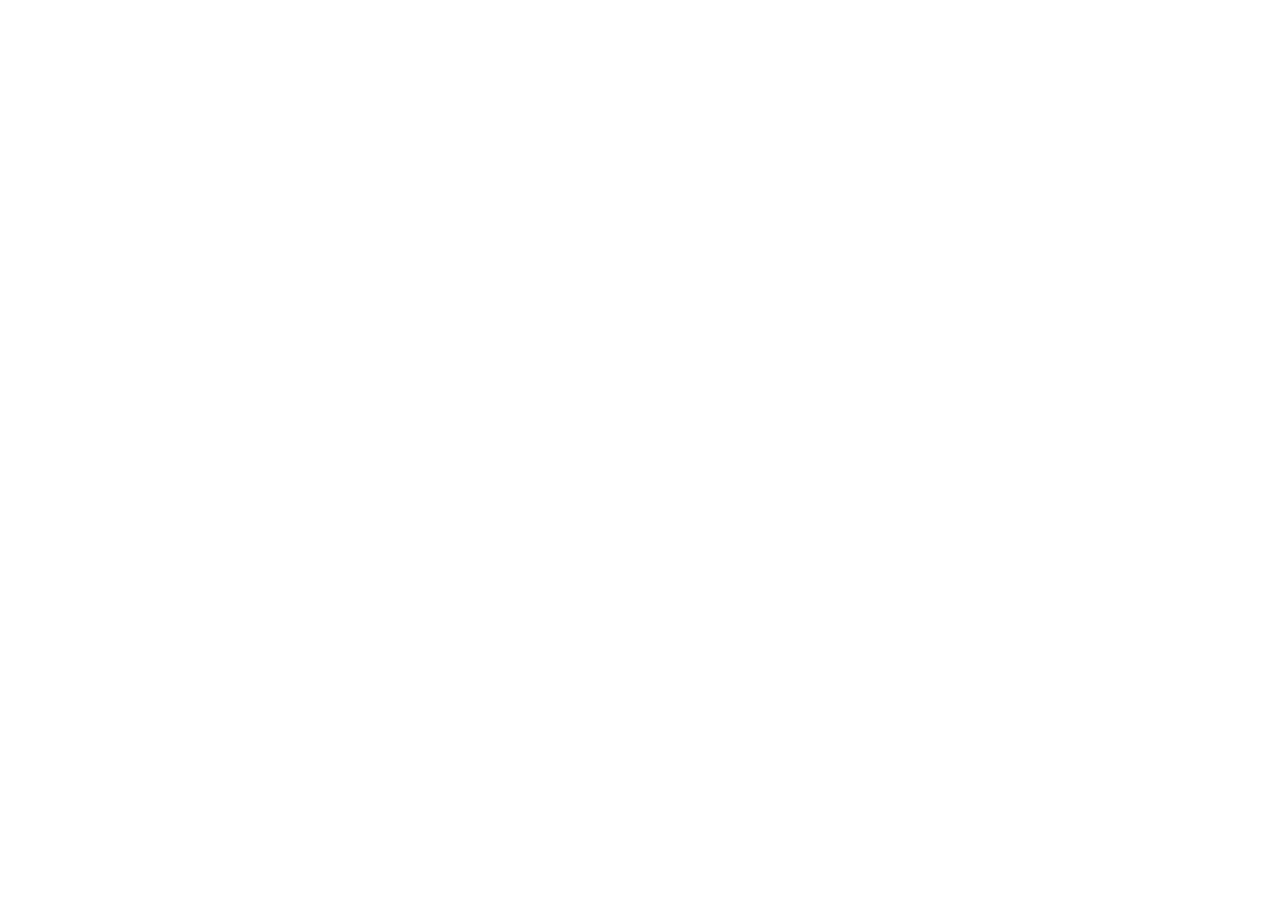
==== index.html @ e73b6a00 "Création de la structure HTML des différentes pages" ====
<!DOCTYPE html>
<html lang="en">
<head>
    <meta charset="UTF-8">
    <meta name="viewport" content="width=device-width, initial-scale=1.0">
    <title>Accueil - AfriConnect Summit 2026</title>

    <!-- Google Fonts -->
    <link rel="preconnect" href="https://fonts.googleapis.com">
    <link rel="preconnect" href="https://fonts.gstatic.com" crossorigin>
    <link href="https://fonts.googleapis.com/css2?family=Poppins:wght@300;400;500;600;700&display=swap"
        rel="stylesheet">

    <!-- Bootstrap Icons -->
    <link rel="stylesheet"
        href="https://cdn.jsdelivr.net/npm/bootstrap-icons@1.13.1/font/bootstrap-icons.min.css">

    <!-- Feuille de style -->
    <link rel="stylesheet" href="css/style.css">
</head>

<body>

    <!-- - HEADER - -->

    <header>

    </header>

    <!-- - CONTENU PRINCIPALE - -->

    <main>

    </main>

    <!-- - FOOTER - -->

    <footer>

    </footer>

    <!-- JavaScript -->
    <script src="js/main.js"></script>

</body>

</html>

</head>
<body>
    
</body>
</html>
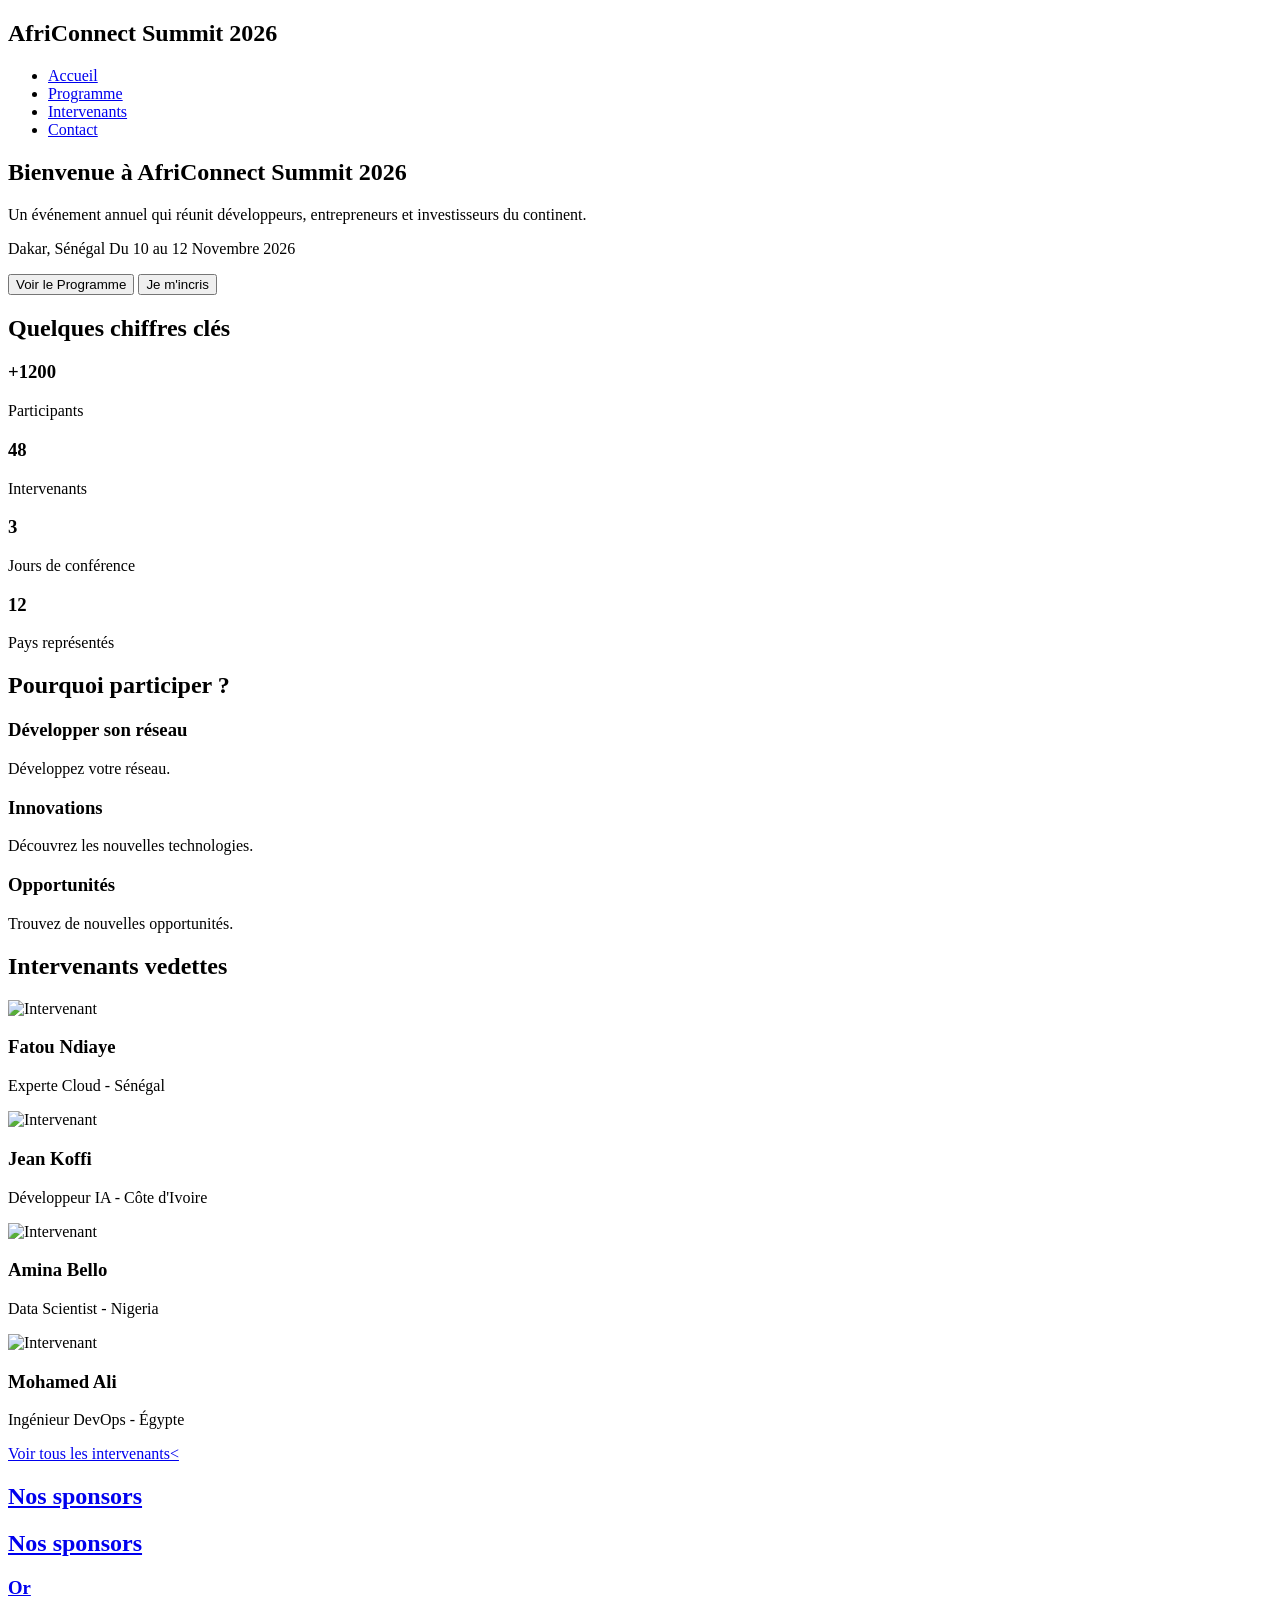
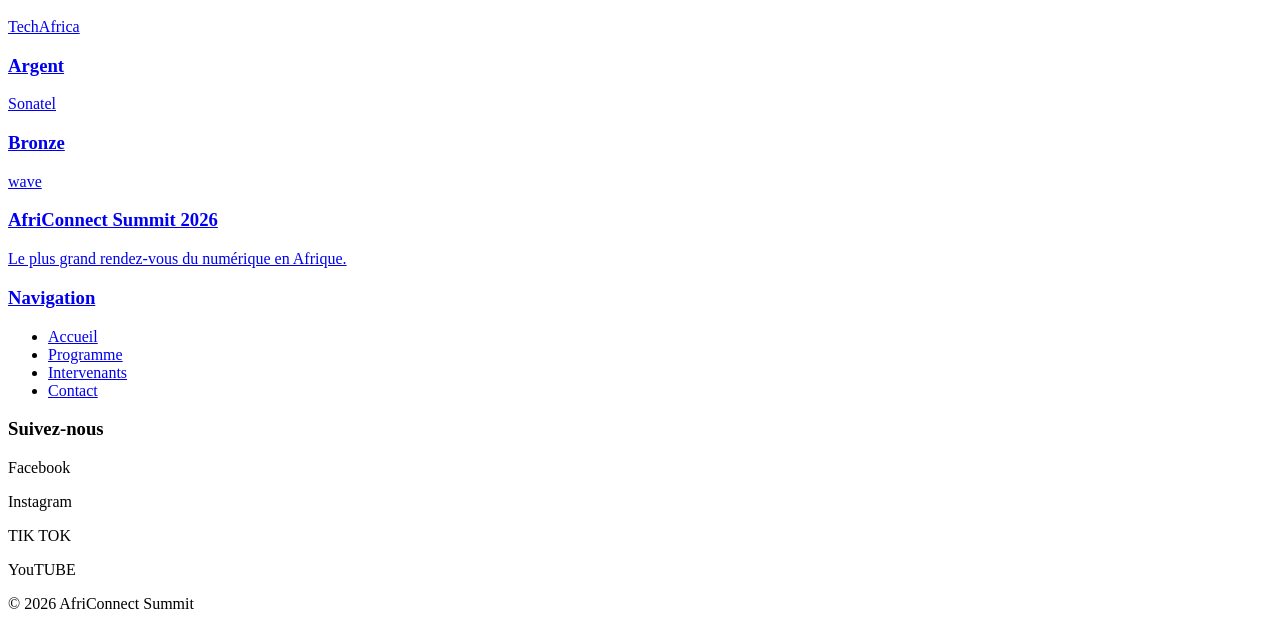
==== commit a172d509: "Ajout du contenu de la page d'accueil" ====
--- a/index.html
+++ b/index.html
@@ -24,6 +24,24 @@
     <!-- - HEADER - -->
 
     <header>
+        
+    <nav>
+
+        <h1>AfriConnect Summit 2026</h1>
+
+        <ul>
+
+            <li><a href="index.html">Accueil</a></li>
+
+            <li><a href="programme.html">Programme</a></li>
+
+            <li><a href="intervenants.html">Intervenants</a></li>
+
+            <li><a href="contact.html">Contact</a></li>
+
+        </ul>
+
+    </nav>
 
     </header>
 
@@ -31,12 +49,257 @@
 
     <main>
 
+    <!-- Hero -->
+
+    <section id="hero">
+
+        <h1>Bienvenue à AfriConnect Summit 2026</h1>
+
+        <p>
+            Un événement annuel qui réunit développeurs, entrepreneurs et investisseurs du 
+            continent.
+        </p>
+
+        <p>
+            Dakar, Sénégal Du 10 au 12 Novembre 2026
+       </p>
+
+
+        <button>Voir le Programme</button>
+
+        <button>Je m'incris</button>
+    
+    </section>
+
+    <!-- Chiffres clés -->
+        
+ <section id="chiffres">
+
+    <h2>Quelques chiffres clés</h2>
+
+    <div>
+
+        <div>
+
+            <h3>+1200</h3>
+
+            <p>Participants</p>
+
+        </div>
+
+        <div>
+
+            <h3>48</h3>
+
+            <p>Intervenants</p>
+
+        </div>
+
+        <div>
+
+            <h3>3</h3>
+
+            <p>Jours de conférence</p>
+
+        </div>
+
+        <div>
+
+            <h3>12</h3>
+
+            <p>Pays représentés</p>
+
+        </div>
+
+    </div>
+
+</section>
+
+    <!-- Pourquoi participer -->
+
+<section id="pourquoi">
+
+        <h2>Pourquoi participer ?</h2>
+
+         <div>
+
+        <div>
+
+            <h3>Développer son réseau</h3>
+
+            <p>
+               Développez votre réseau.
+            </p>
+
+        </div>
+
+        <div>
+
+            <h3>Innovations</h3>
+
+            <p>
+                Découvrez les nouvelles technologies.
+            </p>
+
+        </div>
+
+        <div>
+
+            <h3>Opportunités</h3>
+
+            <p>
+               Trouvez de nouvelles opportunités.
+            </p>
+
+        </div>
+
+    </div>
+
+</section>
+
+    <!-- Intervenants -->
+
+    <section id="intervenants">
+
+        <h2>Intervenants vedettes</h2>
+
+         <div>
+
+        <div>
+
+            <img src="images/intervenant1.jpg" alt="Intervenant">
+
+            <h3>Fatou Ndiaye</h3>
+
+            <p>Experte Cloud - Sénégal</p>
+
+        </div>
+
+        <div>
+
+            <img src="images/intervenant2.jpg" alt="Intervenant">
+
+            <h3>Jean Koffi</h3>
+
+            <p>Développeur IA - Côte d'Ivoire</p>
+
+        </div>
+
+        <div>
+
+            <img src="images/intervenant3.jpg" alt="Intervenant">
+
+            <h3>Amina Bello</h3>
+
+            <p>Data Scientist - Nigeria</p>
+
+        </div>
+
+        <div>
+
+            <img src="images/intervenant4.jpg" alt="Intervenant">
+
+            <h3>Mohamed Ali</h3>
+
+            <p>Ingénieur DevOps - Égypte</p>
+
+        </div>
+
+    </div>
+
+    <a href="intervenants.html">Voir tous les intervenants<
+    </section>
+
+    <!-- Sponsors -->
+
+    <section id="sponsors">
+
+        <h2>Nos sponsors</h2>
+
+        <section id="sponsors">
+
+    <h2>Nos sponsors</h2>
+
+    <div>
+
+        <h3>Or</h3>
+
+        <p>TechAfrica</p>
+
+    </div>
+
+    <div>
+
+        <h3>Argent</h3>
+
+        <p>Sonatel</p>
+
+    </div>
+
+    <div>
+
+        <h3>Bronze</h3>
+
+        <p>wave</p>
+
+    </div>
+
+</section>
+
+    </section>
+
+
     </main>
 
     <!-- - FOOTER - -->
 
     <footer>
 
+        <footer>
+
+    <div>
+
+        <h3>AfriConnect Summit 2026</h3>
+
+        <p>Le plus grand rendez-vous du numérique en Afrique.</p>
+
+    </div>
+
+    <div>
+
+        <h3>Navigation</h3>
+
+        <ul>
+
+            <li><a href="index.html">Accueil</a></li>
+
+            <li><a href="programme.html">Programme</a></li>
+
+            <li><a href="intervenants.html">Intervenants</a></li>
+
+            <li><a href="contact.html">Contact</a></li>
+
+        </ul>
+
+    </div>
+
+    <div>
+
+        <h3>Suivez-nous</h3>
+
+        <p>Facebook</p>
+
+        <p>Instagram</p>
+
+        <p>TIK TOK</p>
+
+        <P>YouTUBE</P>
+
+    </div>
+
+    <p>&copy; 2026 AfriConnect Summit</p>
+
+</footer>
     </footer>
 
     <!-- JavaScript -->
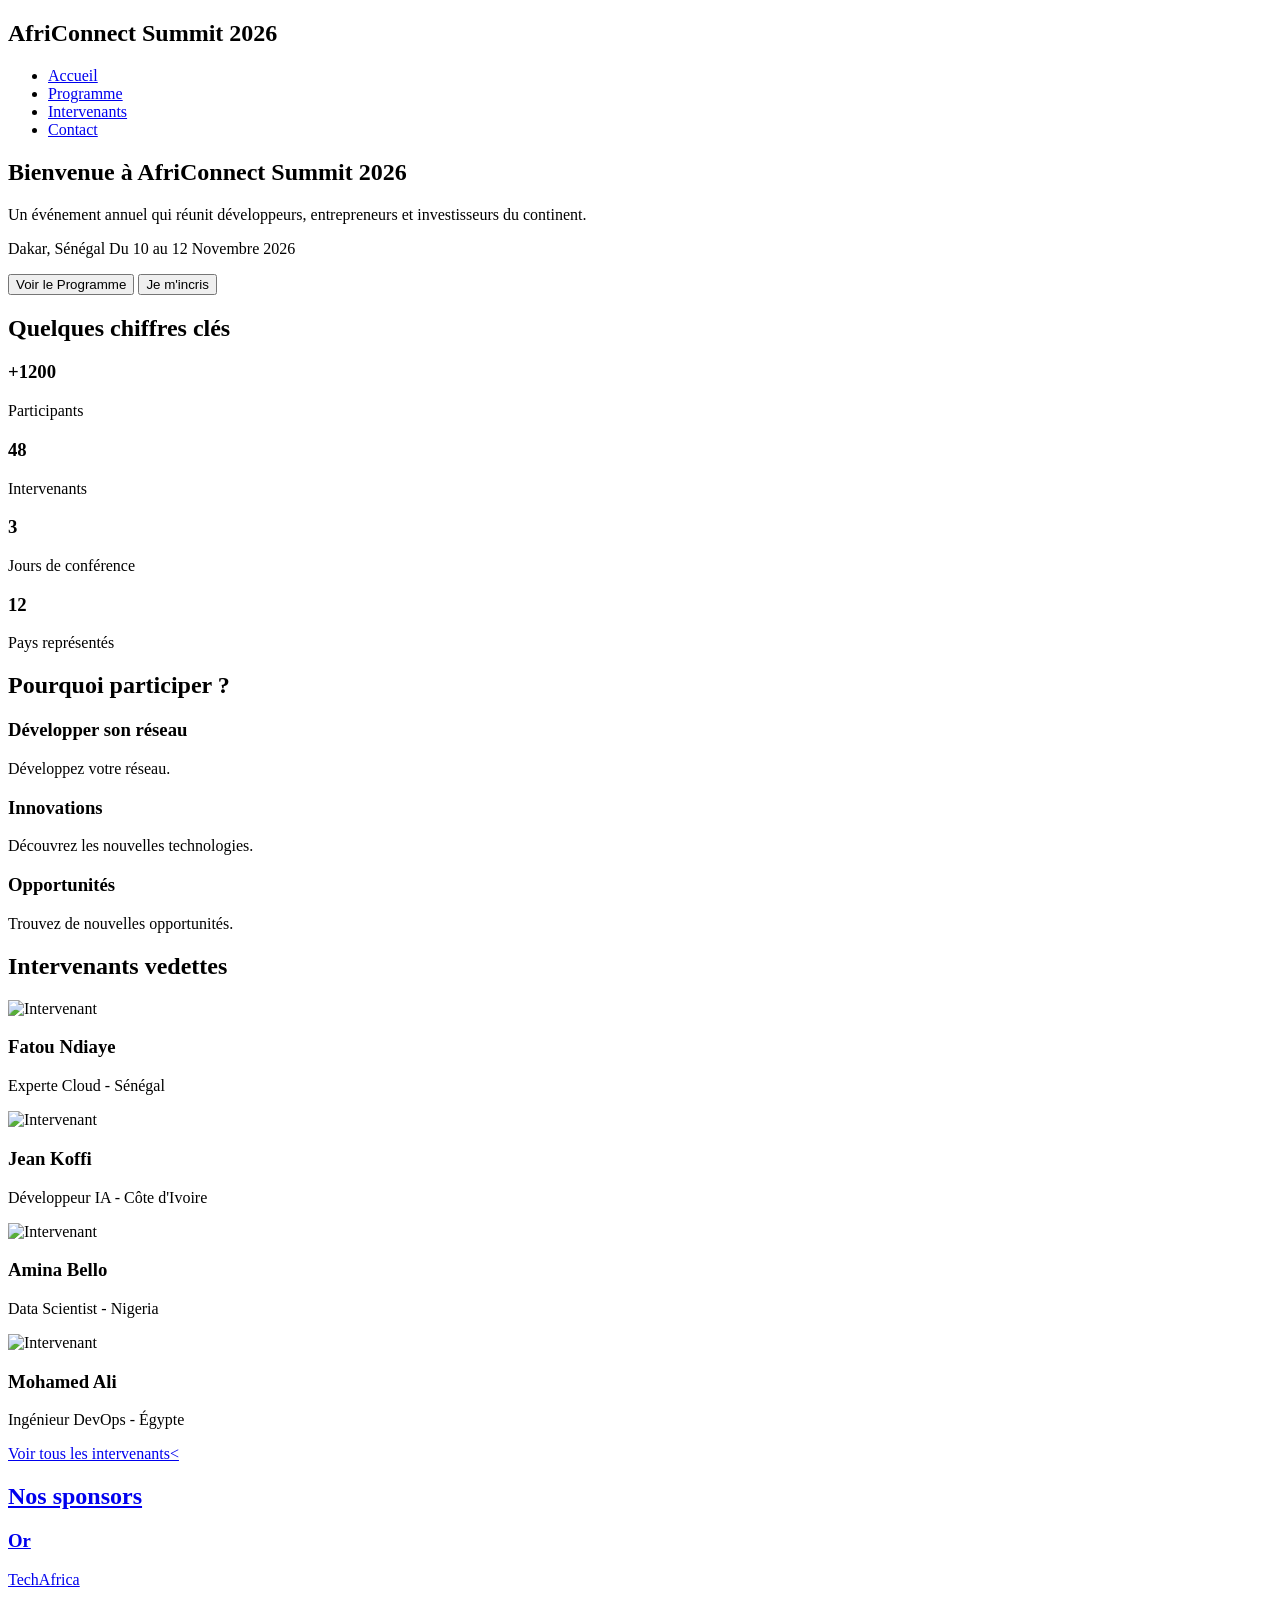
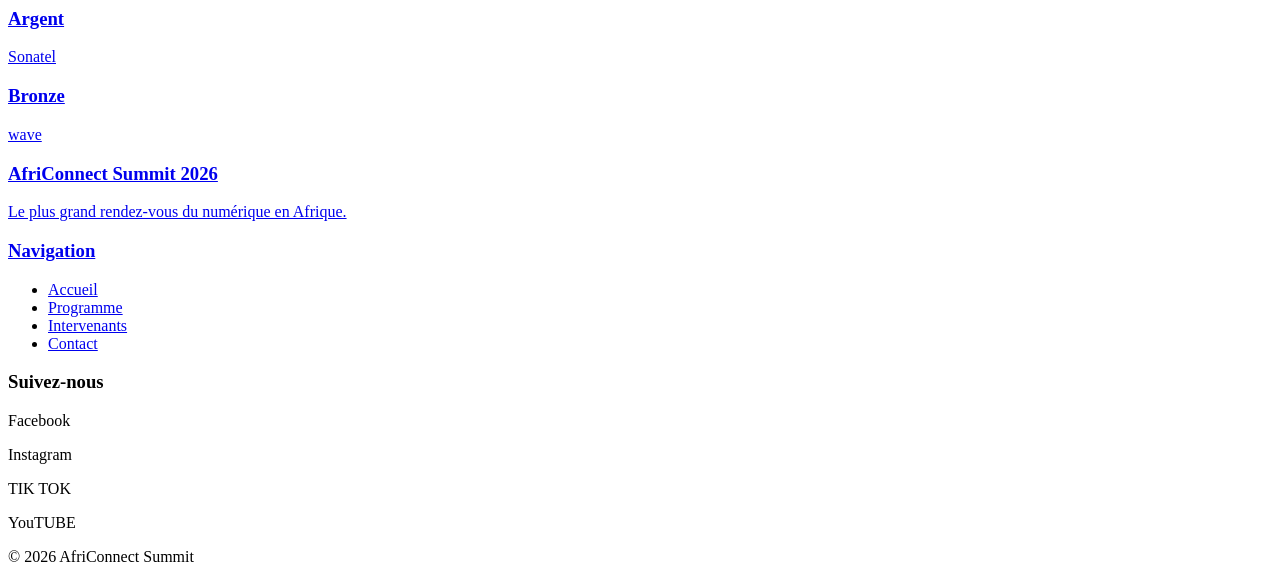
==== commit 6cefcf72: "Création de la page Programme" ====
--- a/index.html
+++ b/index.html
@@ -208,6 +208,7 @@
     </div>
 
     <a href="intervenants.html">Voir tous les intervenants<
+
     </section>
 
     <!-- Sponsors -->
@@ -216,10 +217,6 @@
 
         <h2>Nos sponsors</h2>
 
-        <section id="sponsors">
-
-    <h2>Nos sponsors</h2>
-
     <div>
 
         <h3>Or</h3>
@@ -244,19 +241,14 @@
 
     </div>
 
-</section>
-
     </section>
 
-
     </main>
 
     <!-- - FOOTER - -->
 
     <footer>
 
-        <footer>
-
     <div>
 
         <h3>AfriConnect Summit 2026</h3>
@@ -300,8 +292,7 @@
     <p>&copy; 2026 AfriConnect Summit</p>
 
 </footer>
-    </footer>
-
+    
     <!-- JavaScript -->
     <script src="js/main.js"></script>
 
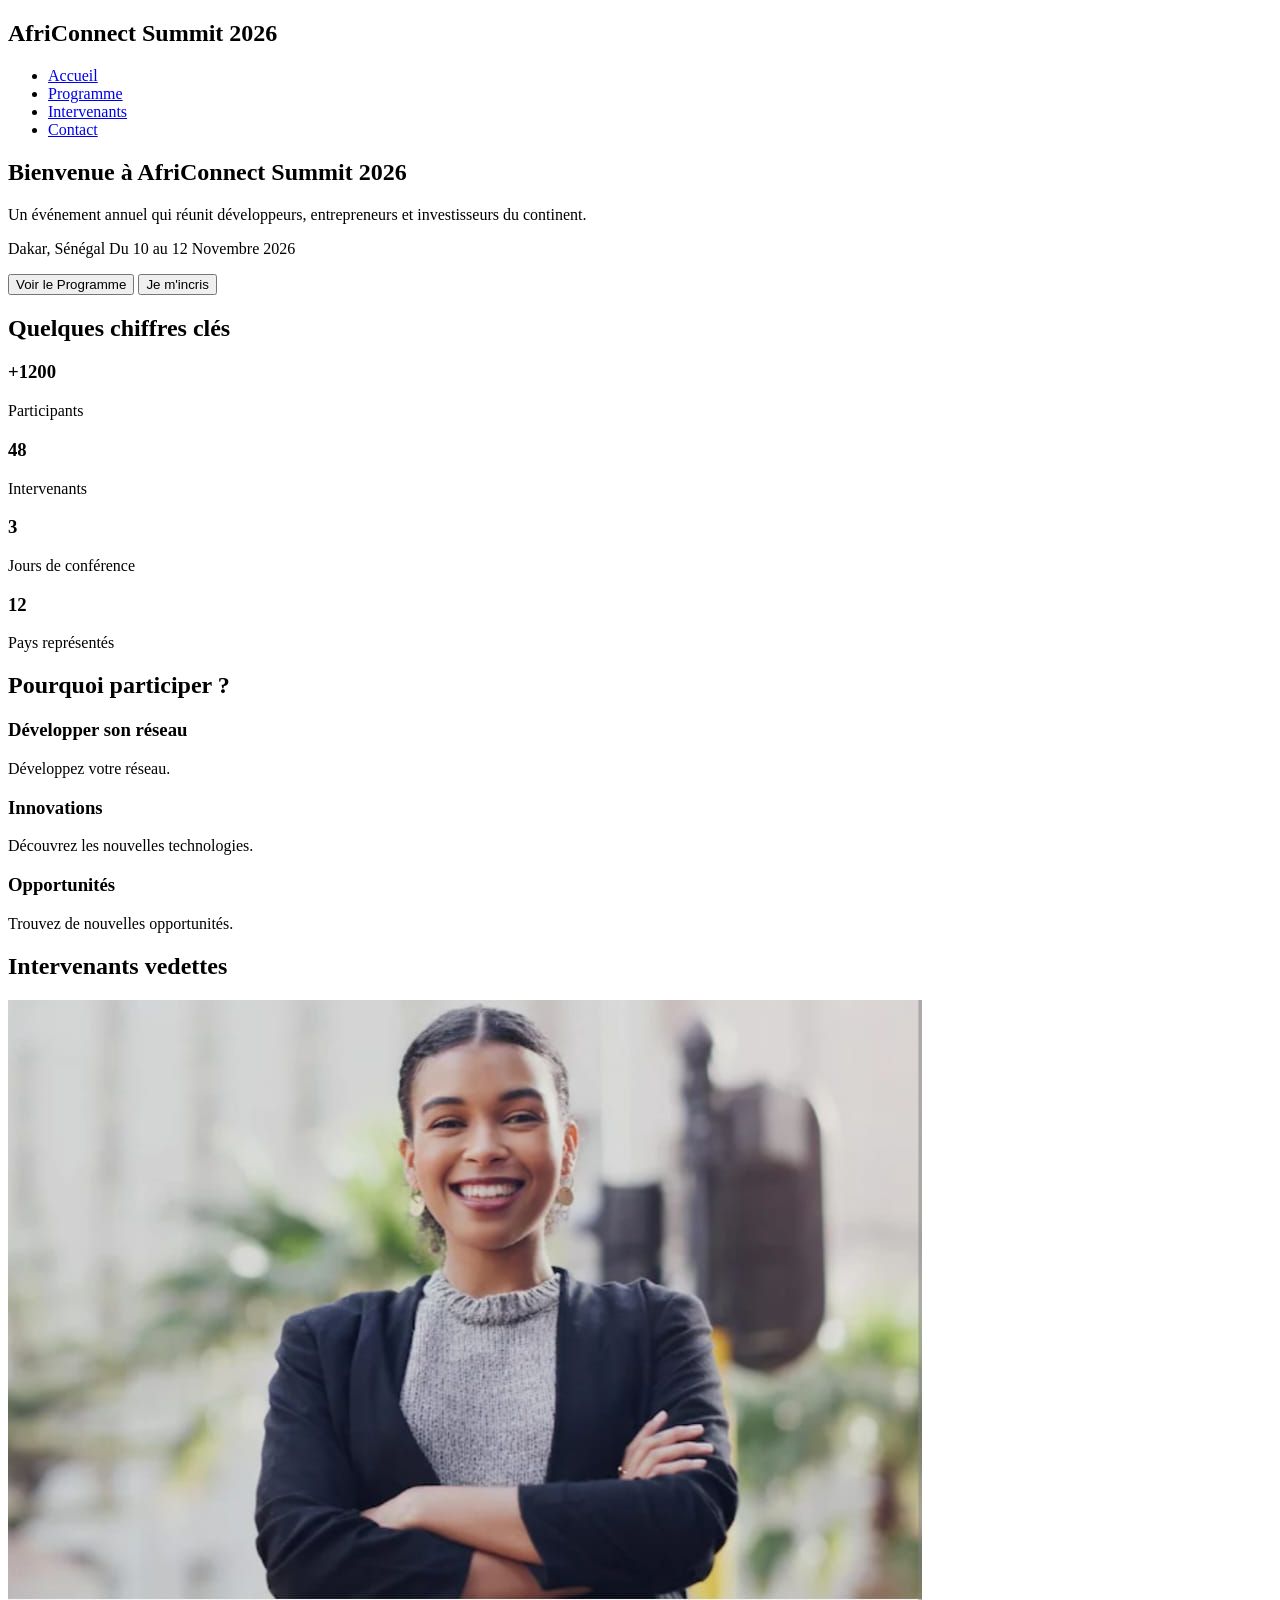
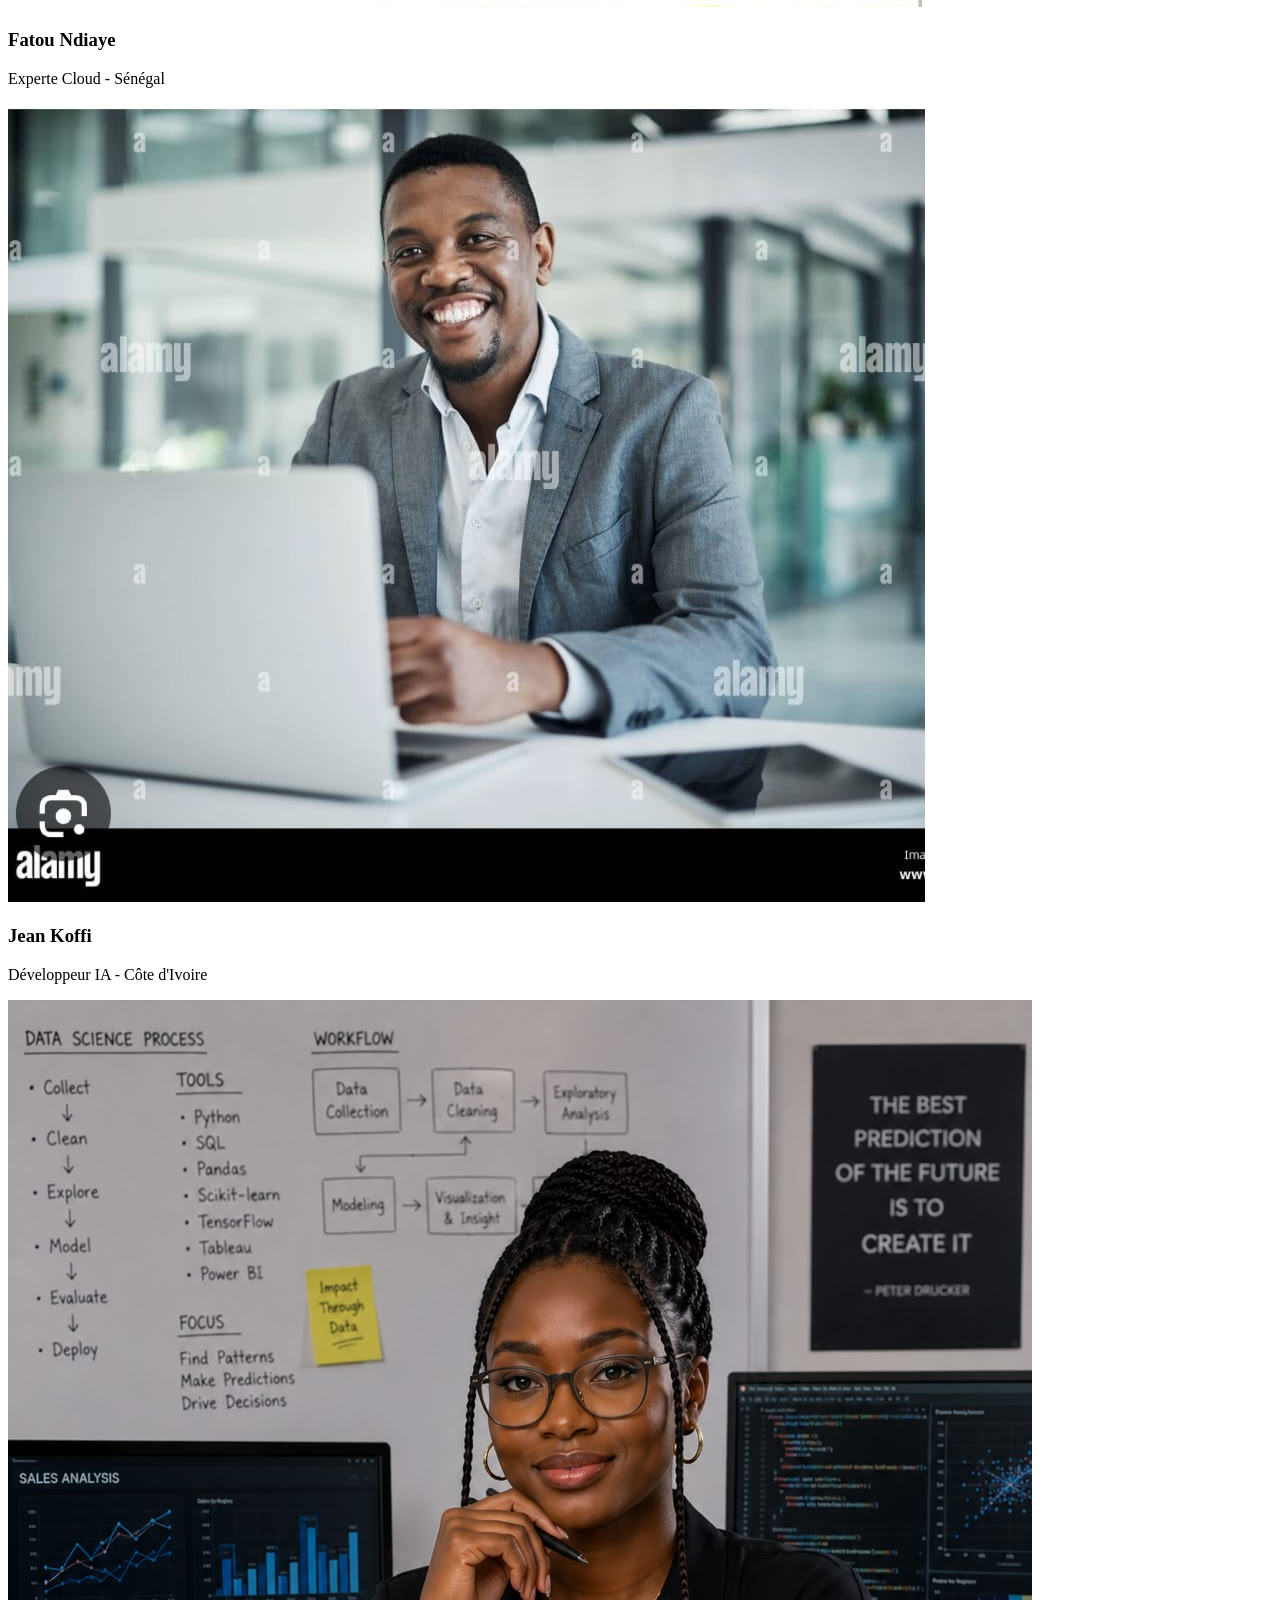
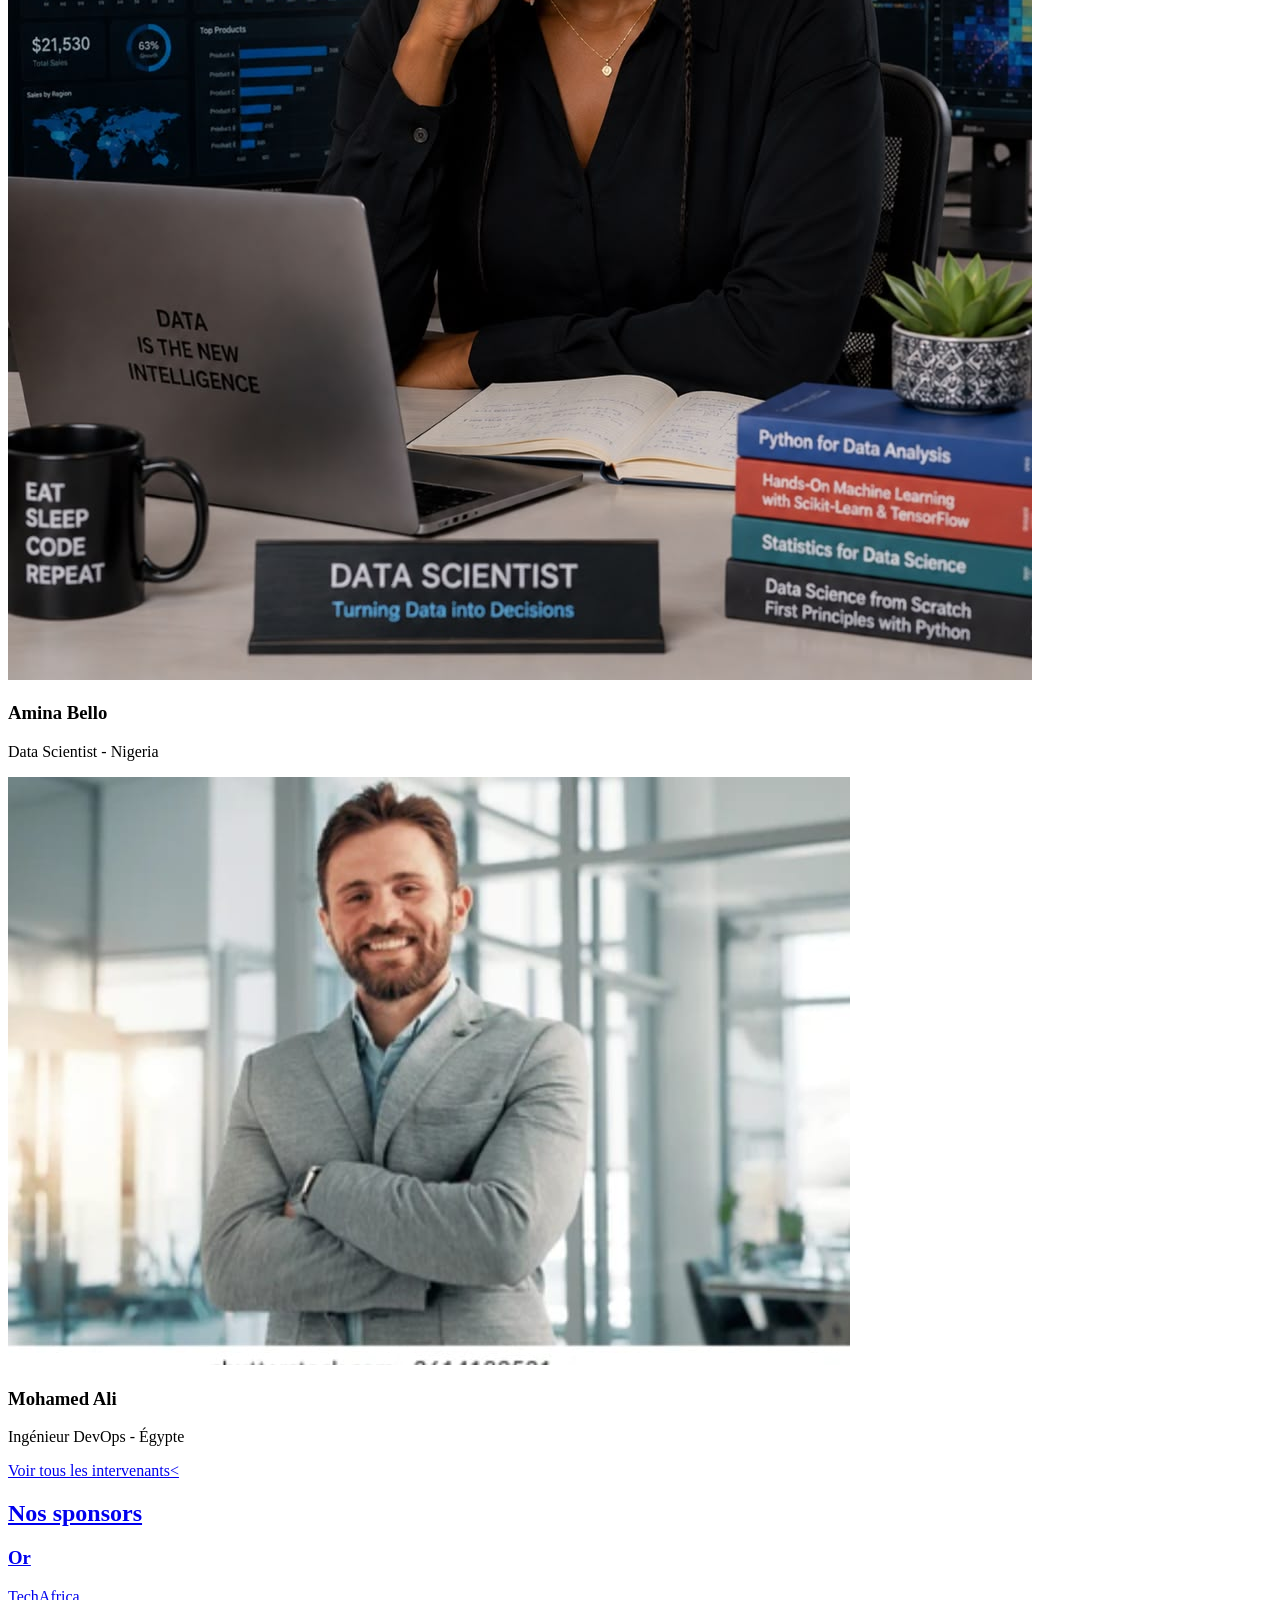
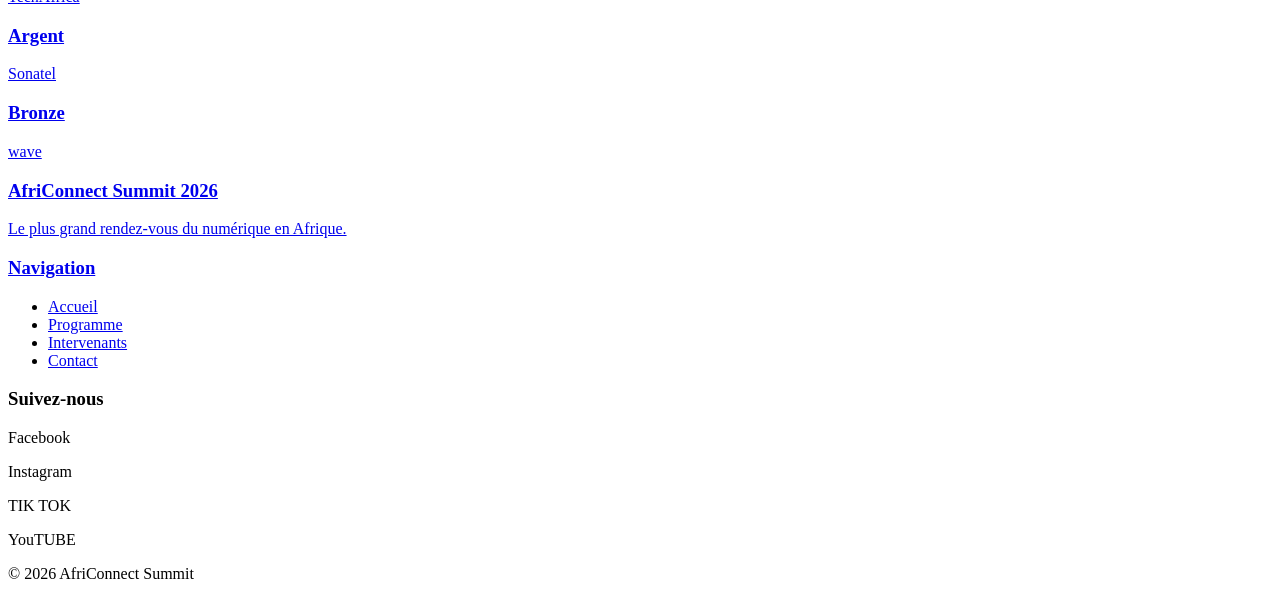
==== commit ae54a312: "Création de la page Intervenants avec Hero, filtres et cartes" ====
--- a/index.html
+++ b/index.html
@@ -167,7 +167,7 @@
 
         <div>
 
-            <img src="images/intervenant1.jpg" alt="Intervenant">
+            <img src="./images/ndiaye.jpeg" alt="Intervenant">
 
             <h3>Fatou Ndiaye</h3>
 
@@ -177,7 +177,7 @@
 
         <div>
 
-            <img src="images/intervenant2.jpg" alt="Intervenant">
+            <img src="./images/koffi.jpeg" alt="Intervenant">
 
             <h3>Jean Koffi</h3>
 
@@ -187,7 +187,7 @@
 
         <div>
 
-            <img src="images/intervenant3.jpg" alt="Intervenant">
+            <img src="./images/bello.jpeg" alt="Intervenant">
 
             <h3>Amina Bello</h3>
 
@@ -197,7 +197,7 @@
 
         <div>
 
-            <img src="images/intervenant4.jpg" alt="Intervenant">
+            <img src="./images/ali.jpeg" alt="Intervenant">
 
             <h3>Mohamed Ali</h3>
 
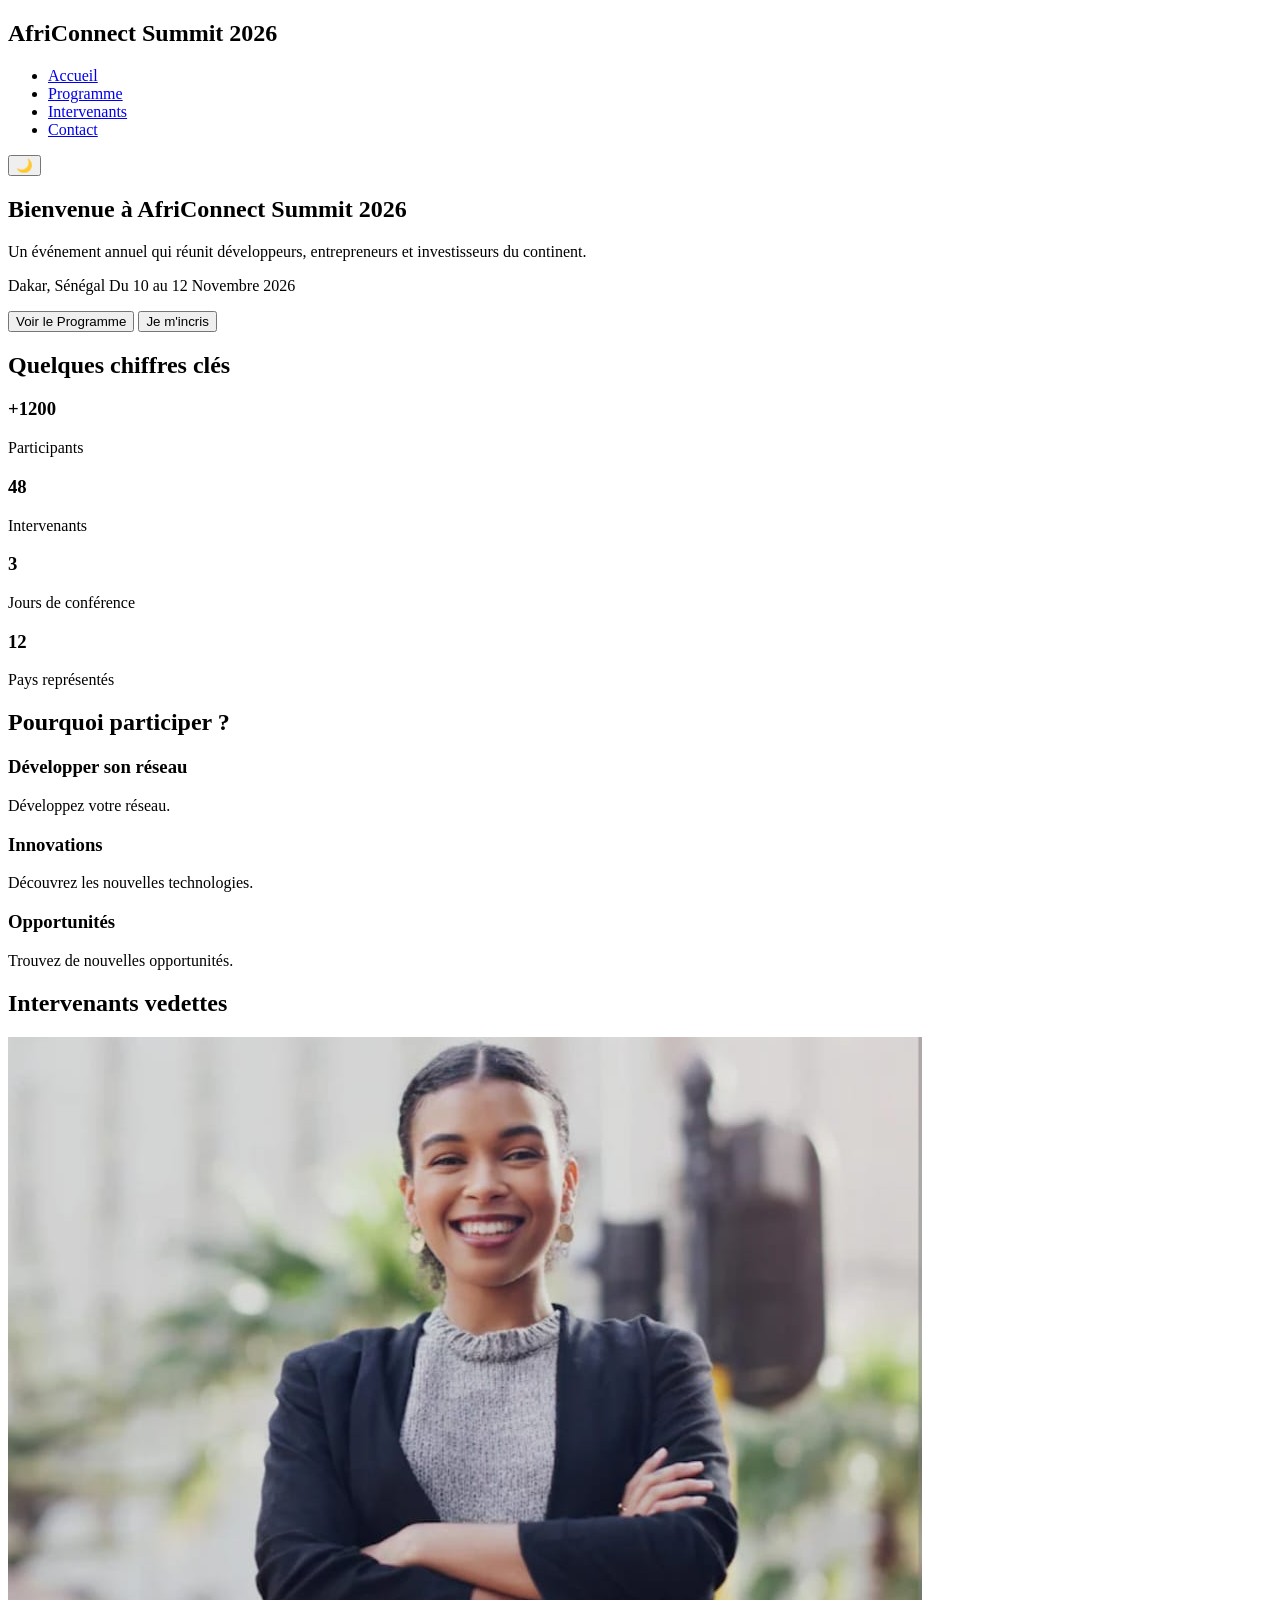
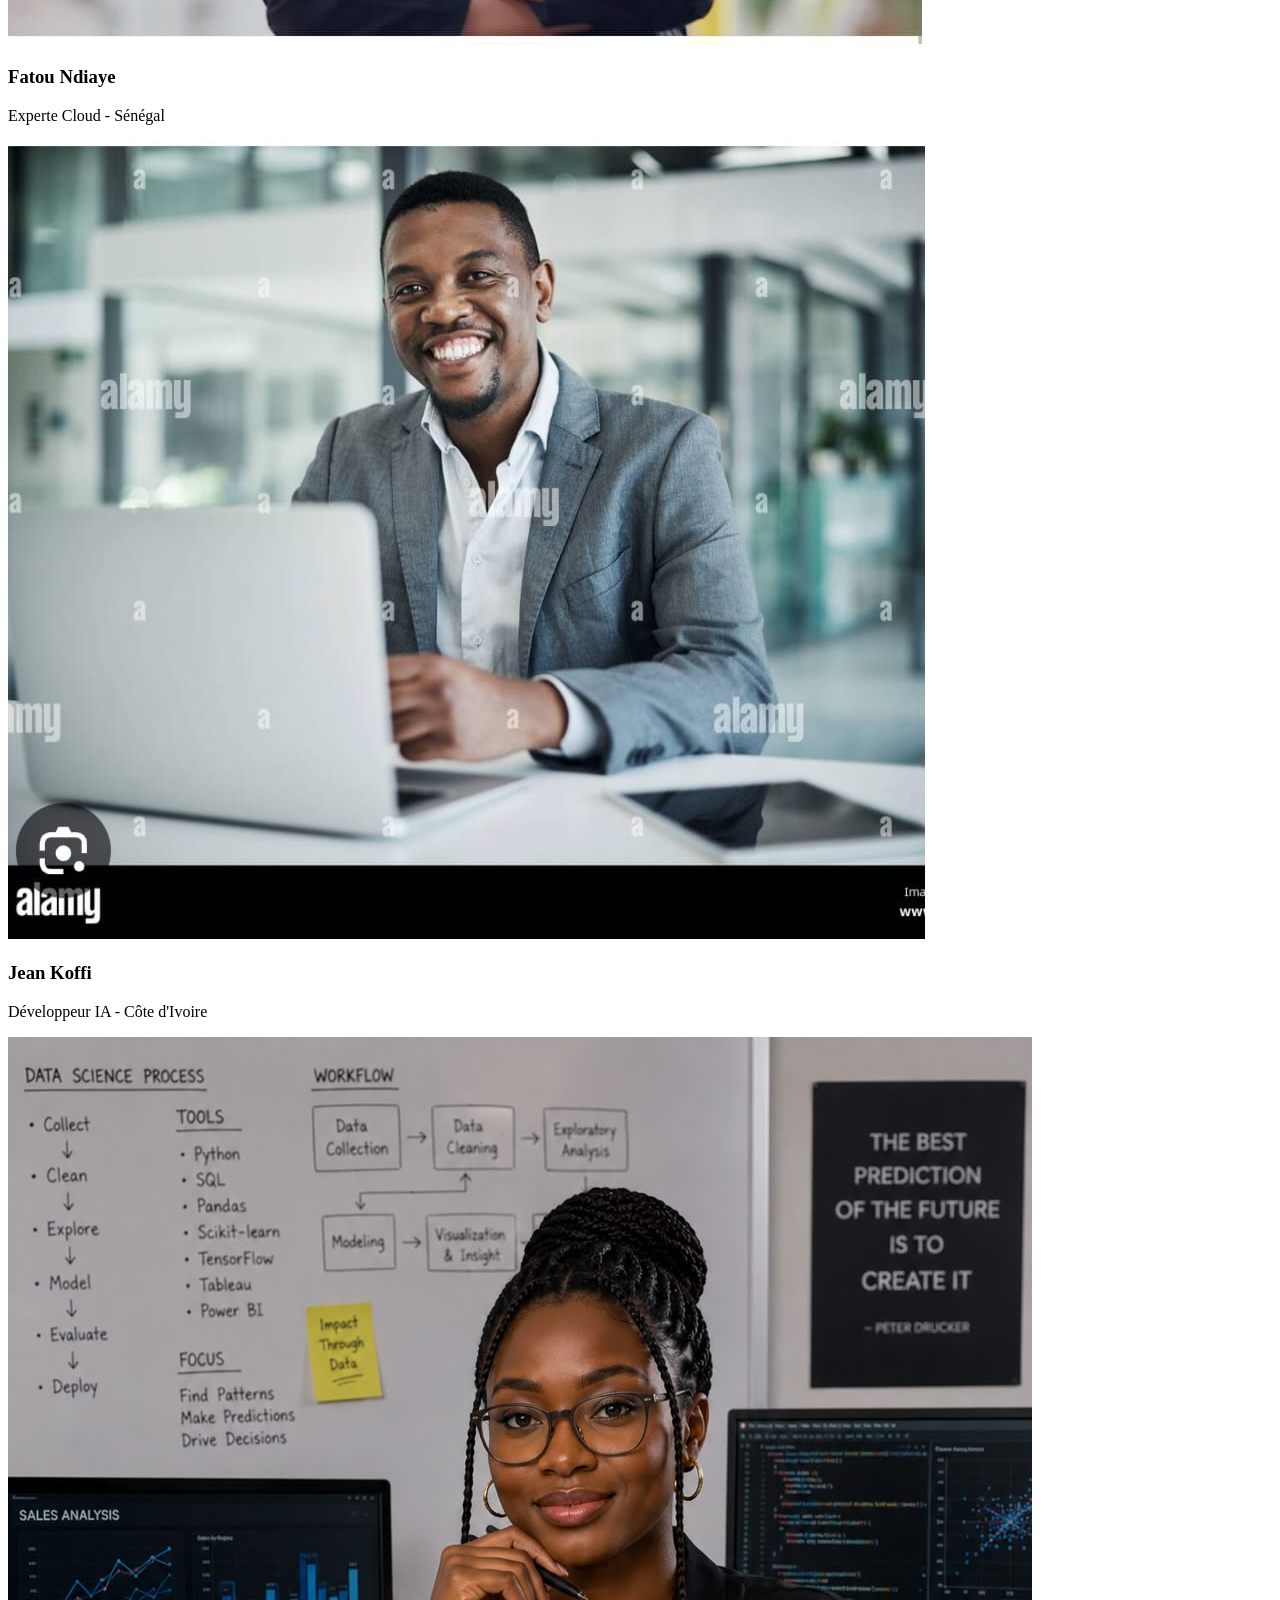
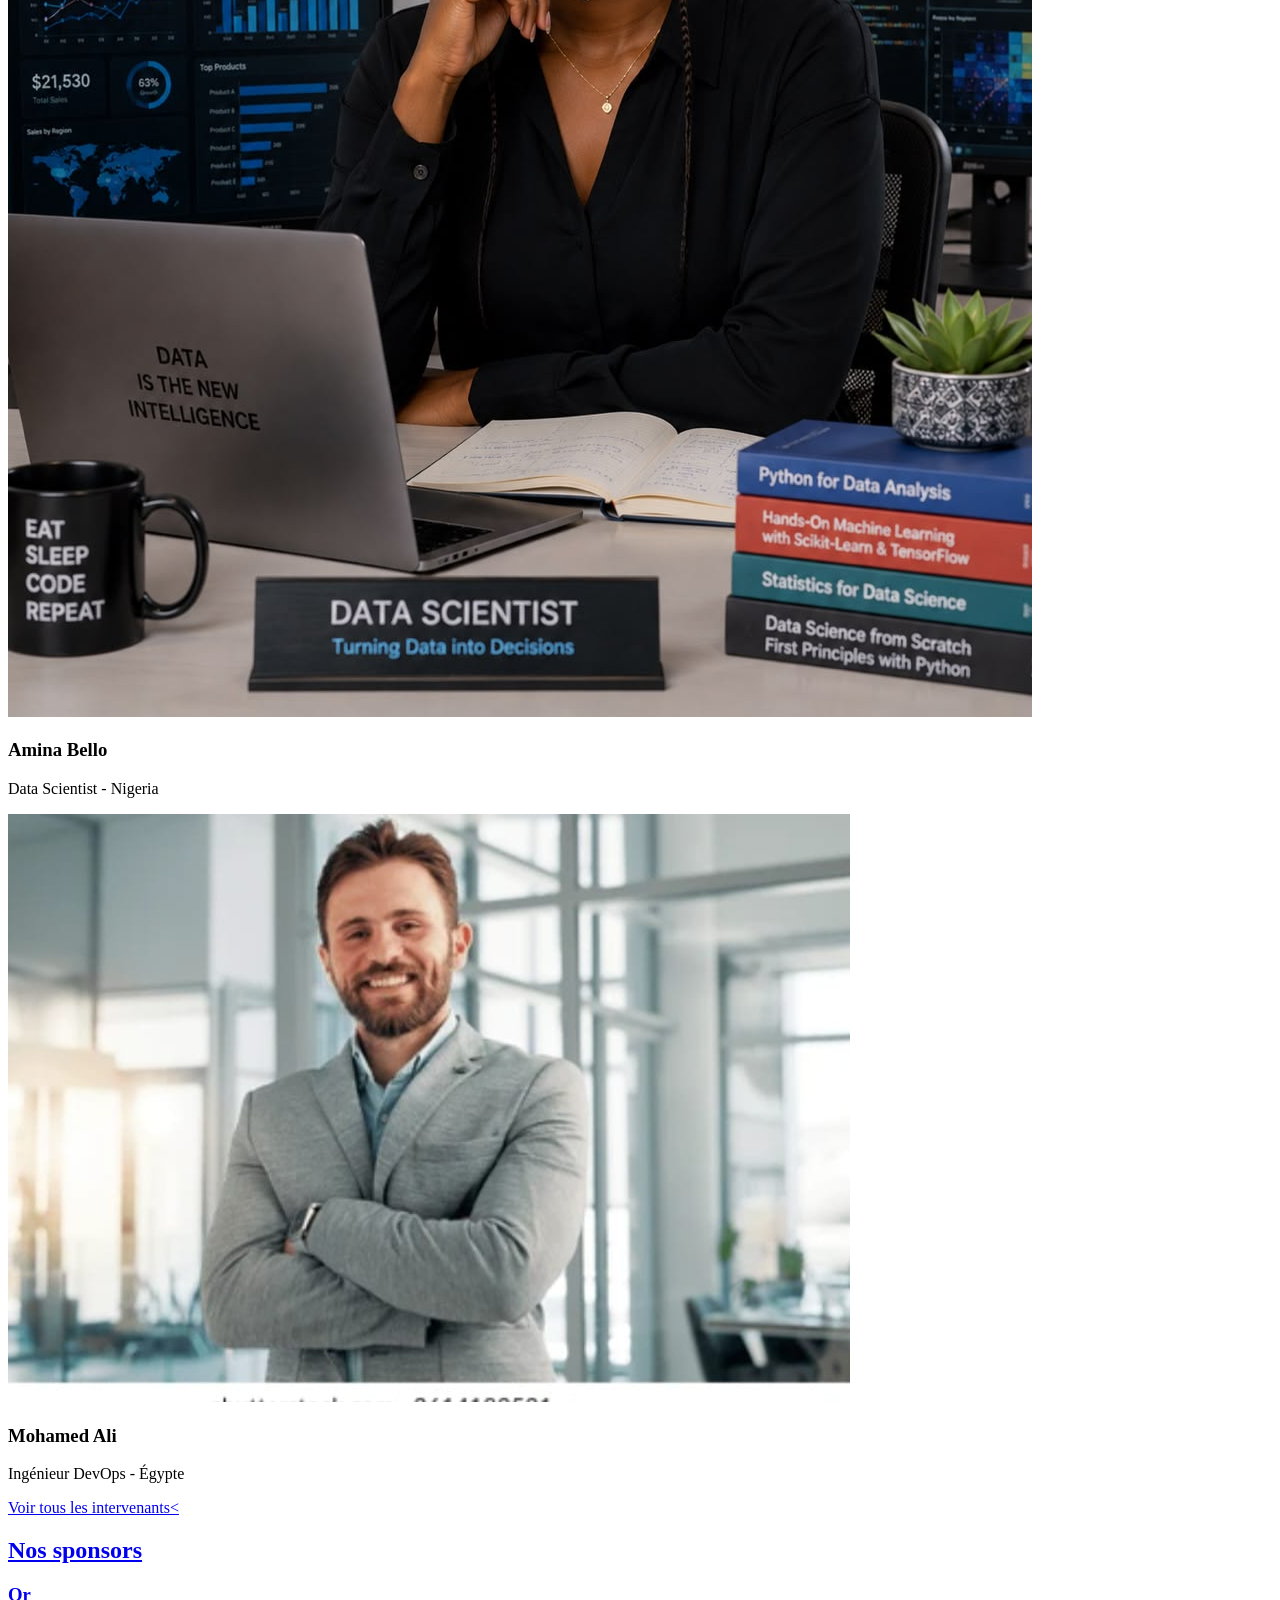
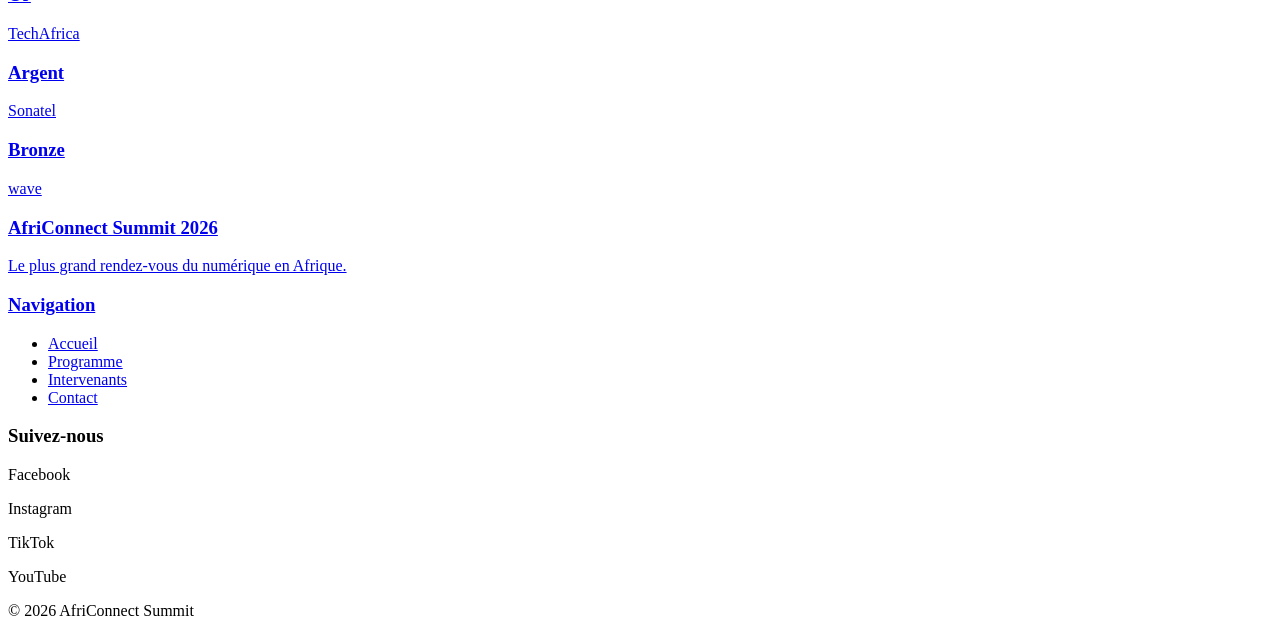
==== commit 97f04e8e: "Ajout de la structure HTML de la page Contact" ====
--- a/index.html
+++ b/index.html
@@ -41,6 +41,8 @@
 
         </ul>
 
+         <button>🌙</button>
+
     </nav>
 
     </header>
@@ -247,49 +249,36 @@
 
     <!-- - FOOTER - -->
 
-    <footer>
-
-    <div>
-
-        <h3>AfriConnect Summit 2026</h3>
-
-        <p>Le plus grand rendez-vous du numérique en Afrique.</p>
-
-    </div>
-
-    <div>
-
-        <h3>Navigation</h3>
-
-        <ul>
-
-            <li><a href="index.html">Accueil</a></li>
-
-            <li><a href="programme.html">Programme</a></li>
-
-            <li><a href="intervenants.html">Intervenants</a></li>
-
-            <li><a href="contact.html">Contact</a></li>
-
-        </ul>
-
-    </div>
-
-    <div>
-
-        <h3>Suivez-nous</h3>
-
-        <p>Facebook</p>
-
-        <p>Instagram</p>
-
-        <p>TIK TOK</p>
-
-        <P>YouTUBE</P>
-
-    </div>
-
-    <p>&copy; 2026 AfriConnect Summit</p>
+<footer>
+
+    <div class="footer-grid">
+
+        <div>
+            <h3>AfriConnect Summit 2026</h3>
+            <p>Le plus grand rendez-vous du numérique en Afrique.</p>
+        </div>
+
+        <div>
+            <h3>Navigation</h3>
+            <ul>
+                <li><a href="index.html">Accueil</a></li>
+                <li><a href="programme.html">Programme</a></li>
+                <li><a href="intervenants.html">Intervenants</a></li>
+                <li><a href="contact.html">Contact</a></li>
+            </ul>
+        </div>
+
+        <div>
+            <h3>Suivez-nous</h3>
+            <p>Facebook</p>
+            <p>Instagram</p>
+            <p>TikTok</p>
+            <p>YouTube</p>
+        </div>
+
+    </div>
+
+    <p class="copyright">&copy; 2026 AfriConnect Summit</p>
 
 </footer>
     
@@ -298,10 +287,4 @@
 
 </body>
 
-</html>
-
-</head>
-<body>
-    
-</body>
 </html>
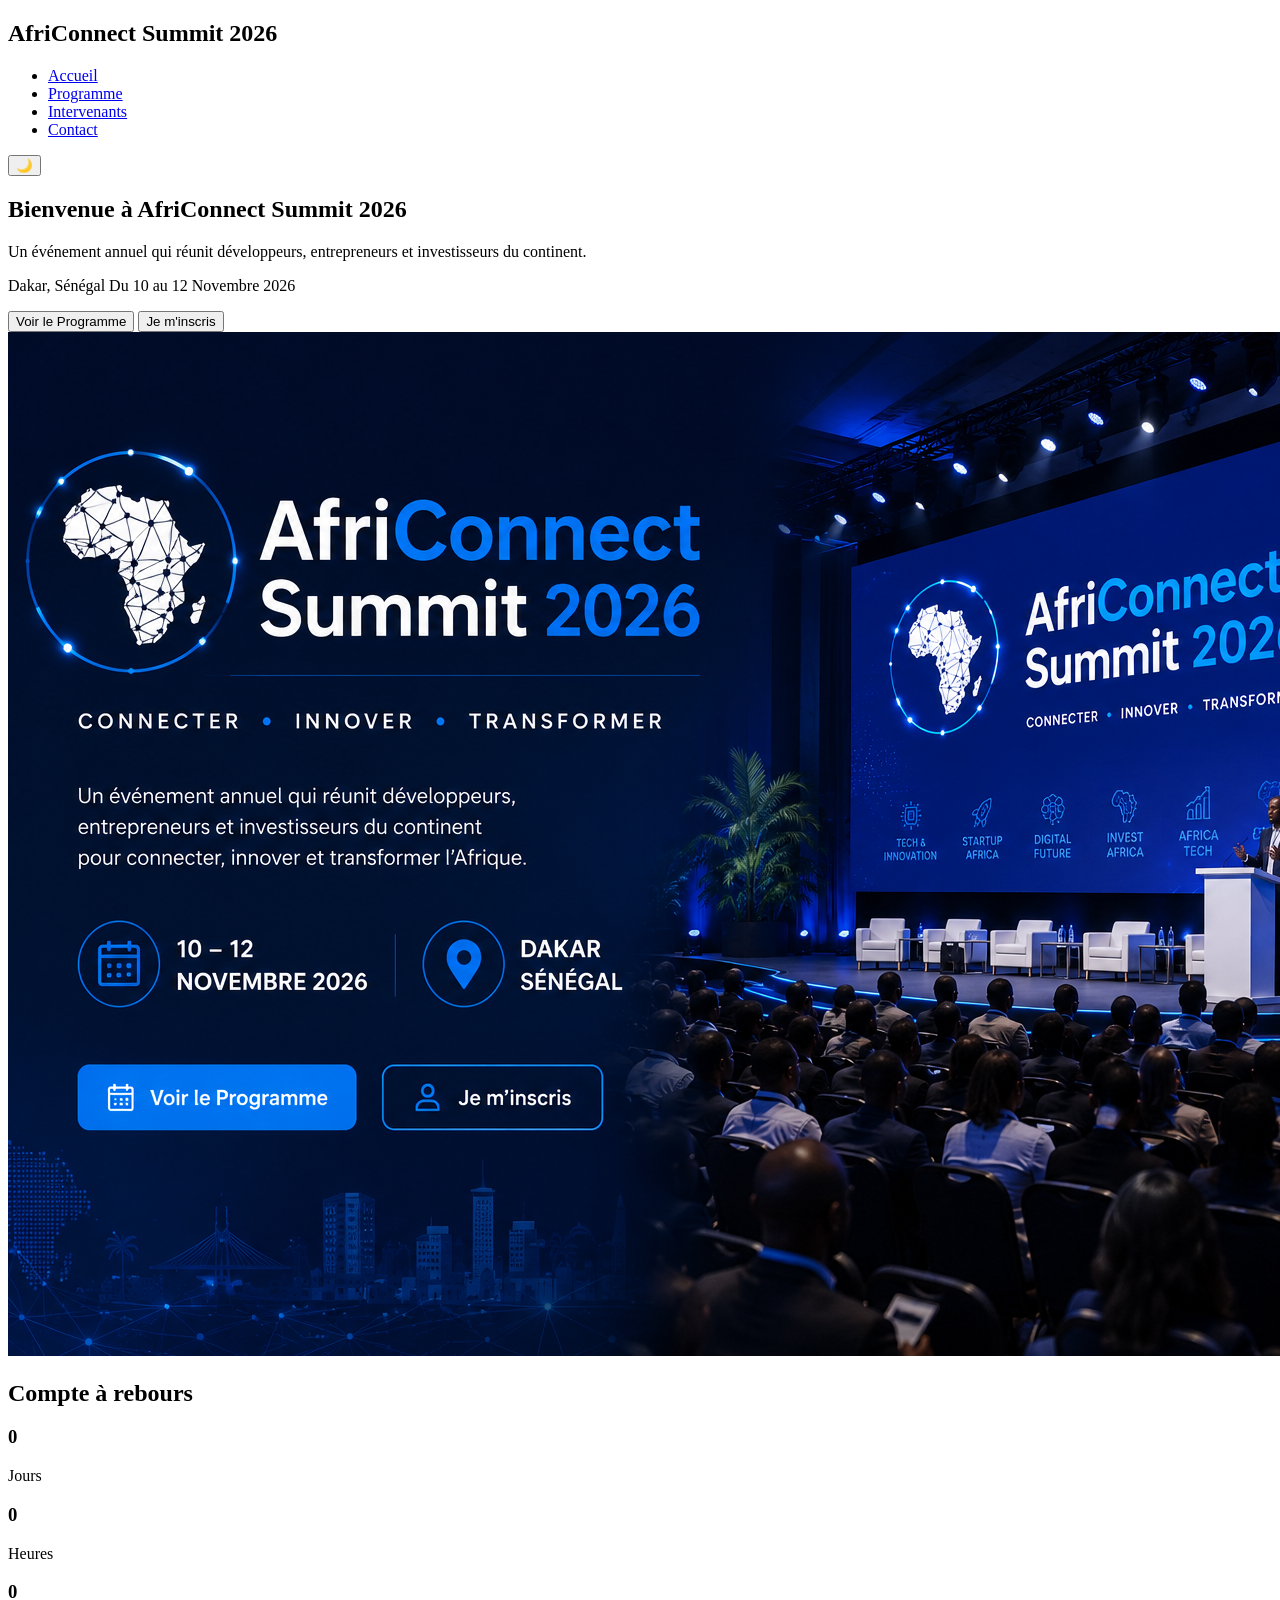
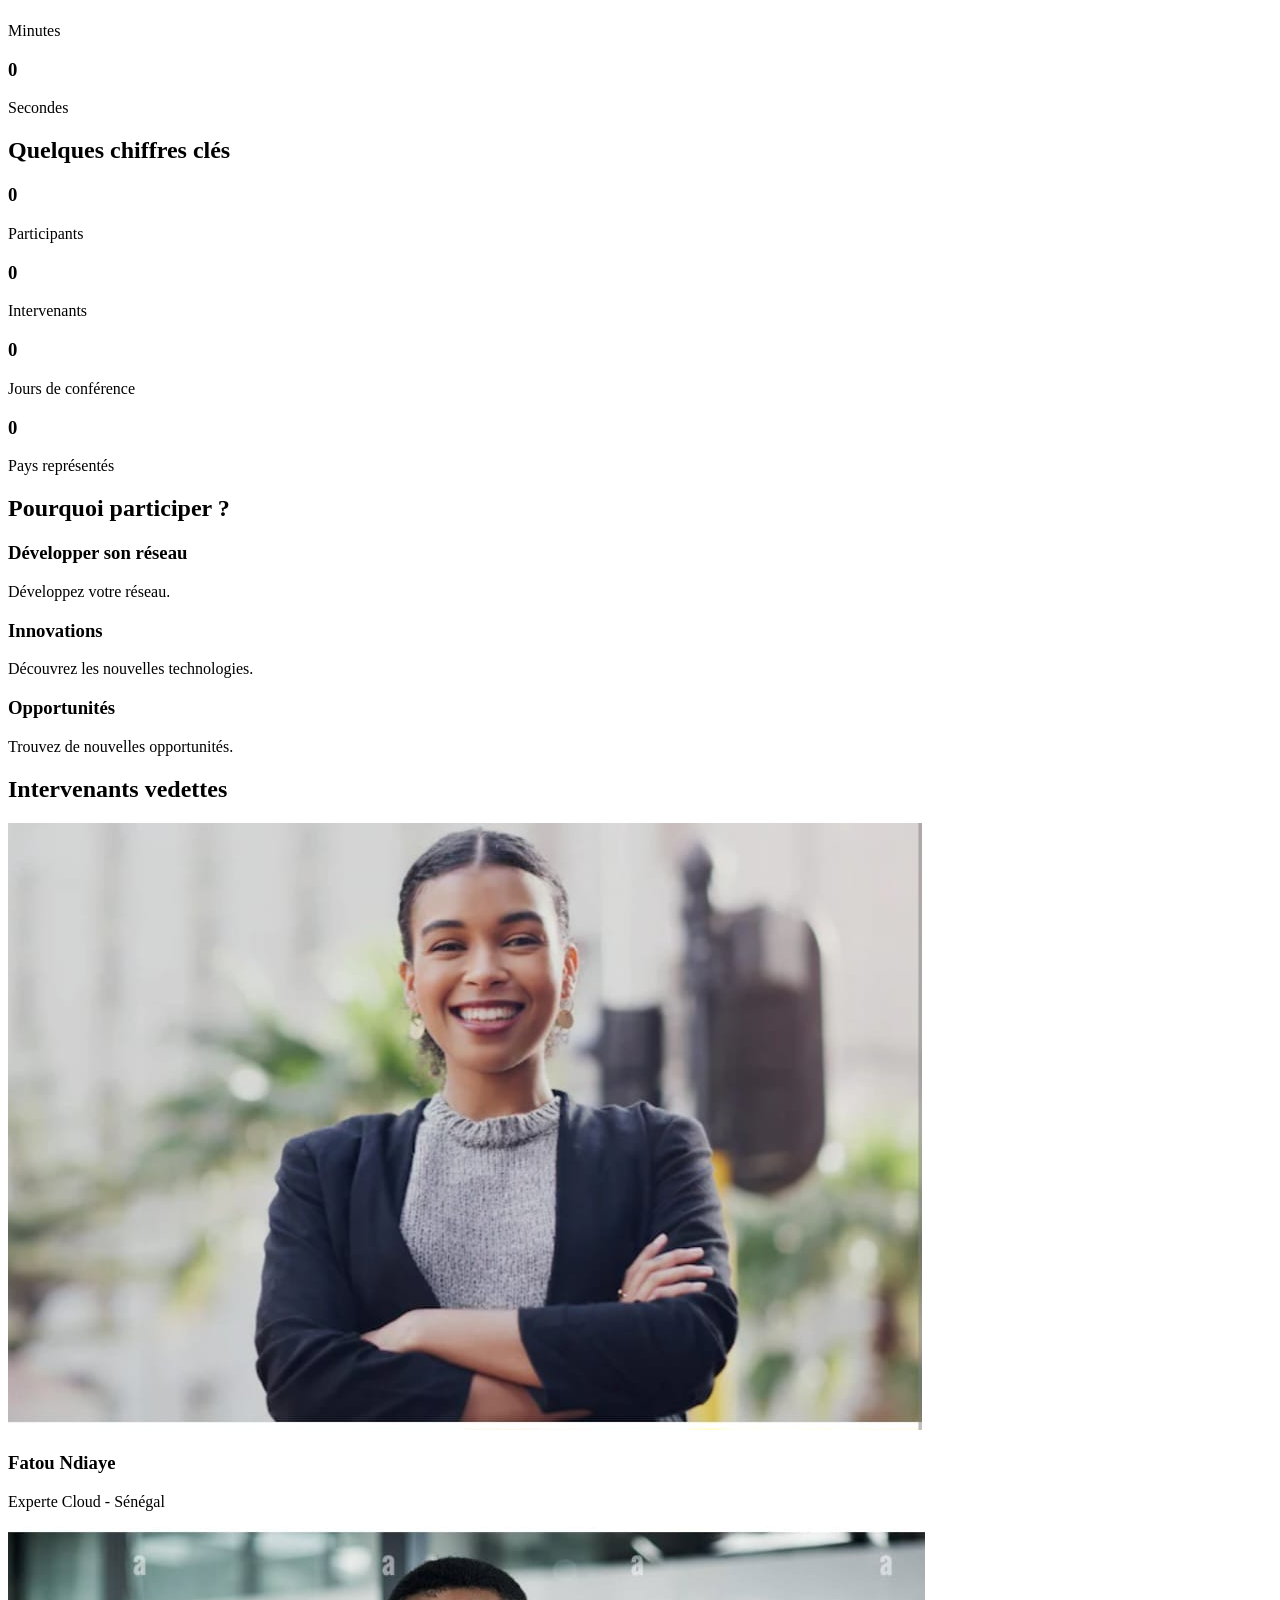
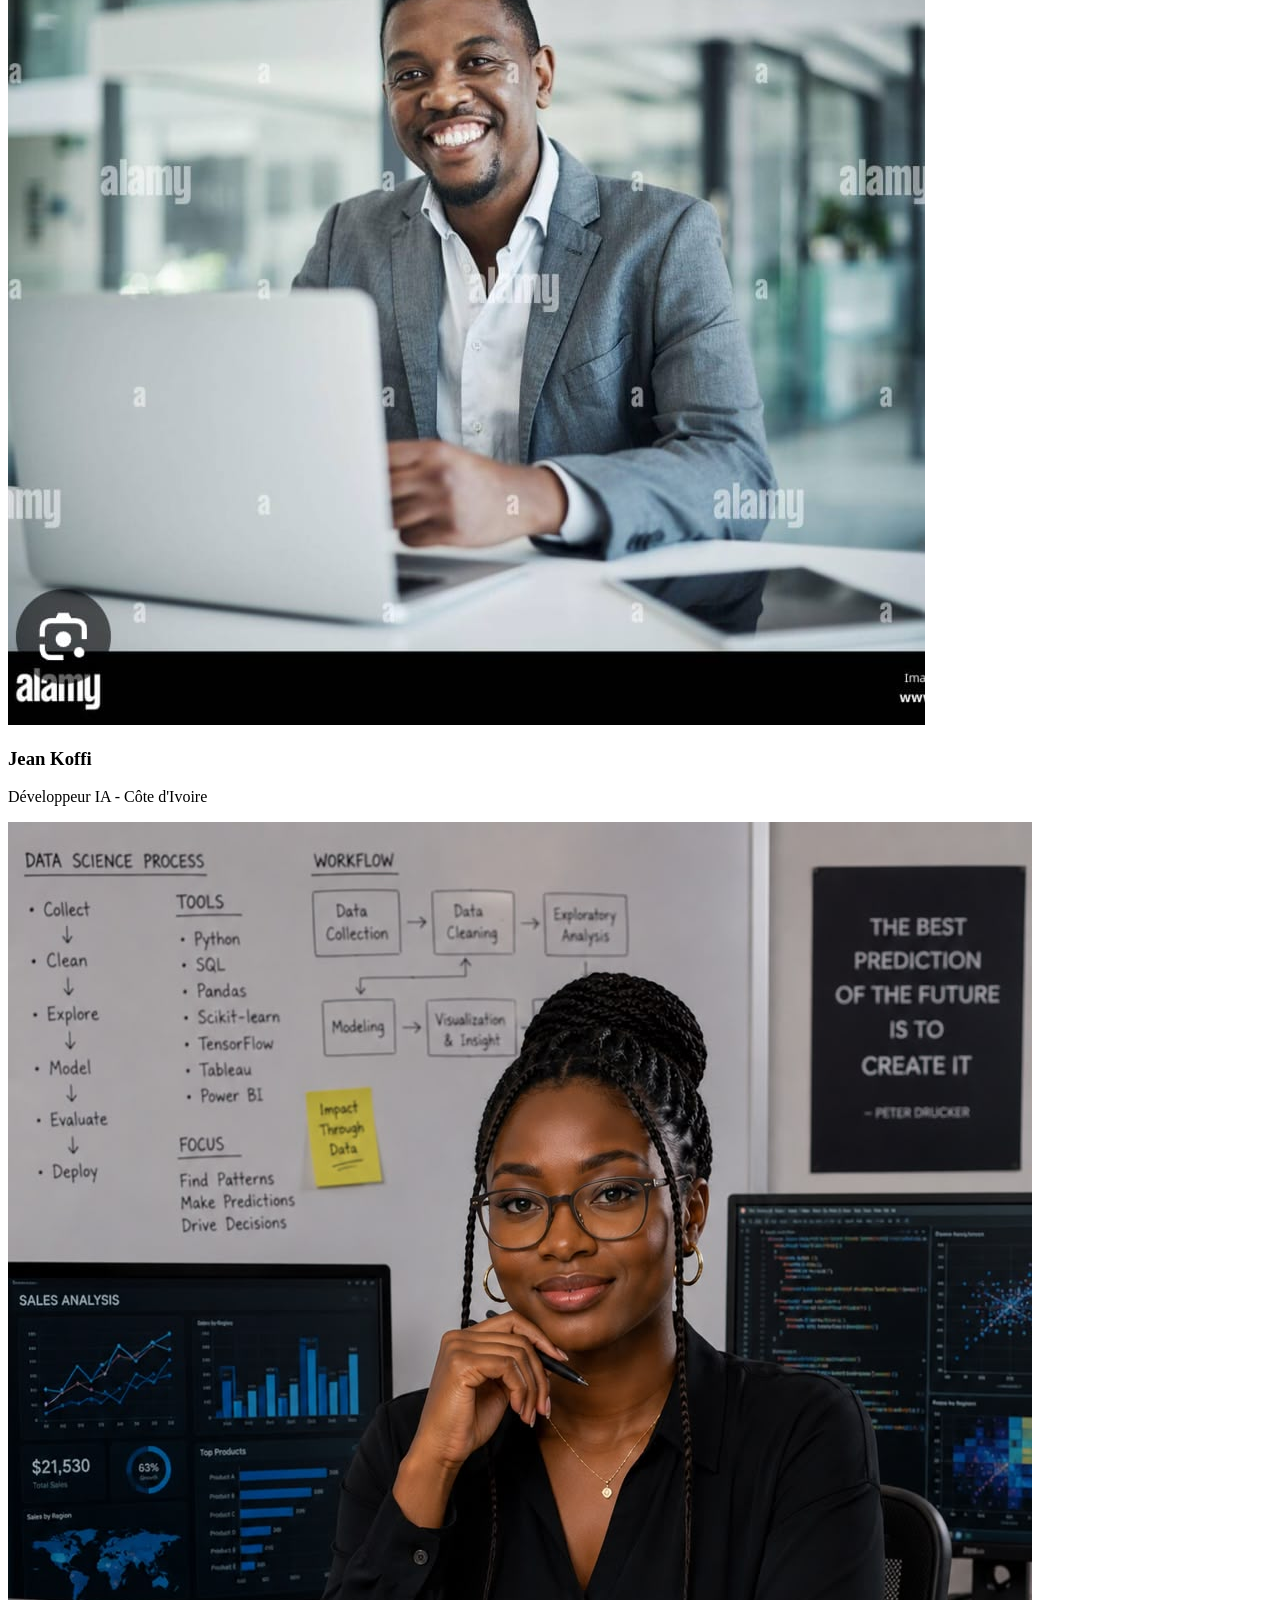
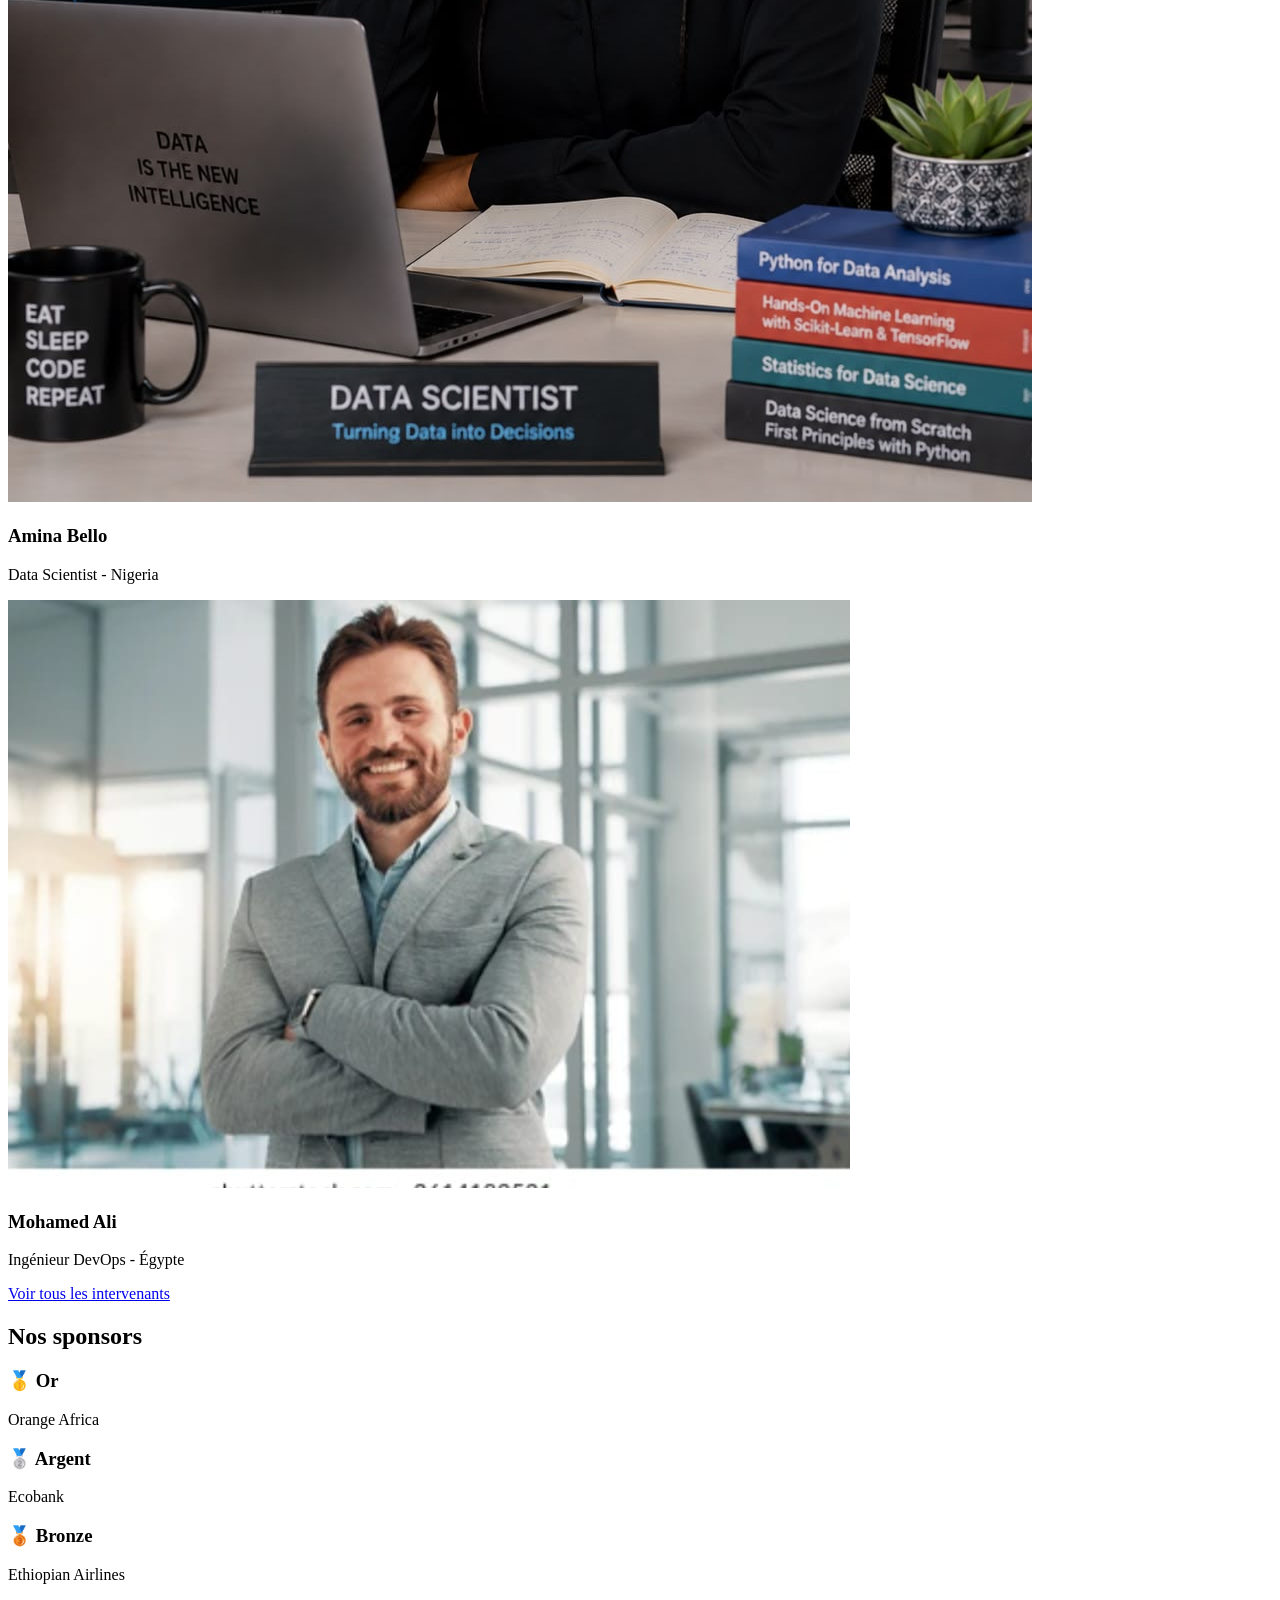
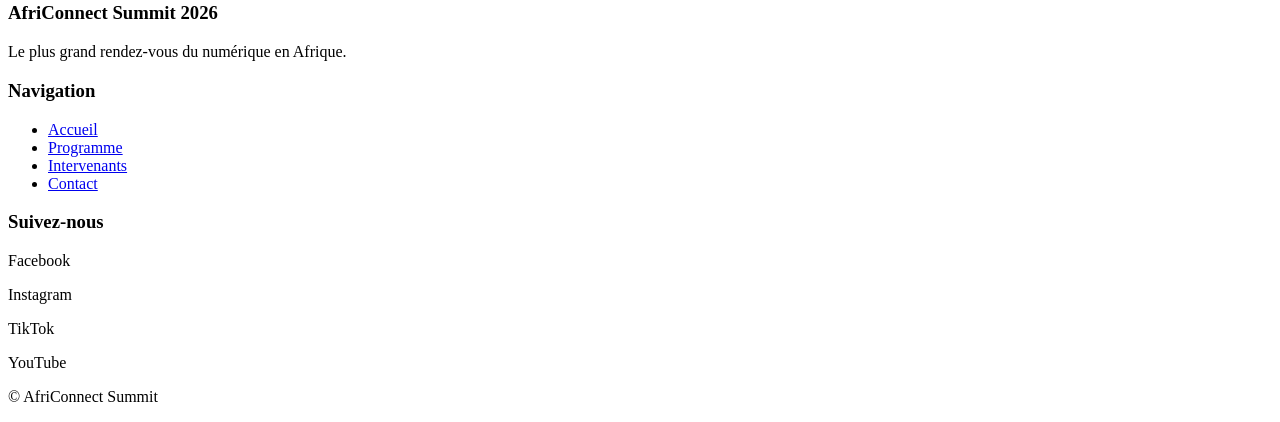
==== commit e1eff1bb: "Ajout du style CSS complet du projet" ====
--- a/index.html
+++ b/index.html
@@ -41,7 +41,7 @@
 
         </ul>
 
-         <button>🌙</button>
+        <button id="themeToggle">🌙</button>
 
     </nav>
 
@@ -53,64 +53,95 @@
 
     <!-- Hero -->
 
-    <section id="hero">
+    <section class="hero">
+
+    <div class="hero-content">
 
         <h1>Bienvenue à AfriConnect Summit 2026</h1>
 
         <p>
-            Un événement annuel qui réunit développeurs, entrepreneurs et investisseurs du 
-            continent.
+            Un événement annuel qui réunit développeurs, entrepreneurs et investisseurs du continent.
         </p>
 
         <p>
             Dakar, Sénégal Du 10 au 12 Novembre 2026
-       </p>
-
-
-        <button>Voir le Programme</button>
-
-        <button>Je m'incris</button>
-    
-    </section>
+        </p>
+
+        <div class="hero-buttons">
+            <button>Voir le Programme</button>
+            <button>Je m'inscris</button>
+        </div>
+
+    </div>
+
+    <div class="hero-image">
+        <img src="./images/conf.png" alt="AfriConnect Summit">
+    </div>
+
+</section>
+
+<!-- compte à rebours -->
+
+     <section class="countdown-section">
+
+    <h2>Compte à rebours</h2>
+
+    <div class="countdown">
+
+        <div>
+            <h3 id="days">0</h3>
+            <p>Jours</p>
+        </div>
+
+        <div>
+            <h3 id="hours">0</h3>
+            <p>Heures</p>
+        </div>
+
+        <div>
+            <h3 id="minutes">0</h3>
+            <p>Minutes</p>
+        </div>
+
+        <div>
+            <h3 id="seconds">0</h3>
+            <p>Secondes</p>
+        </div>
+
+    </div>
+
+</section>
 
     <!-- Chiffres clés -->
         
- <section id="chiffres">
-
-    <h2>Quelques chiffres clés</h2>
-
-    <div>
-
-        <div>
-
-            <h3>+1200</h3>
-
+<section class="stats">
+
+    <div class="section-title">
+
+        <h2>Quelques chiffres clés</h2>
+
+    </div>
+
+    <div class="stats-grid">
+
+        <div class="stat-card">
+          <h3 id="c1">0</h3>
             <p>Participants</p>
-
-        </div>
-
-        <div>
-
-            <h3>48</h3>
-
+        </div>
+
+        <div class="stat-card">
+            <h3 id="c2">0</h3>
             <p>Intervenants</p>
-
-        </div>
-
-        <div>
-
-            <h3>3</h3>
-
+        </div>
+
+        <div class="stat-card">
+            <h3 id="c3">0</h3>
             <p>Jours de conférence</p>
-
-        </div>
-
-        <div>
-
-            <h3>12</h3>
-
+        </div>
+
+        <div class="stat-card">
+            <h3 id="c4">0</h3>
             <p>Pays représentés</p>
-
         </div>
 
     </div>
@@ -119,133 +150,97 @@
 
     <!-- Pourquoi participer -->
 
-<section id="pourquoi">
-
-        <h2>Pourquoi participer ?</h2>
-
-         <div>
-
-        <div>
-
+<section class="why-section">
+
+    <h2>Pourquoi participer ?</h2>
+
+    <div class="why-container">
+
+        <div class="why-card">
             <h3>Développer son réseau</h3>
-
-            <p>
-               Développez votre réseau.
-            </p>
-
-        </div>
-
-        <div>
-
+            <p>Développez votre réseau.</p>
+        </div>
+
+        <div class="why-card">
             <h3>Innovations</h3>
-
-            <p>
-                Découvrez les nouvelles technologies.
-            </p>
-
-        </div>
-
-        <div>
-
+            <p>Découvrez les nouvelles technologies.</p>
+        </div>
+
+        <div class="why-card">
             <h3>Opportunités</h3>
-
-            <p>
-               Trouvez de nouvelles opportunités.
-            </p>
-
-        </div>
-
-    </div>
-
-</section>
-
-    <!-- Intervenants -->
-
-    <section id="intervenants">
-
-        <h2>Intervenants vedettes</h2>
-
-         <div>
-
-        <div>
-
-            <img src="./images/ndiaye.jpeg" alt="Intervenant">
-
+            <p>Trouvez de nouvelles opportunités.</p>
+        </div>
+
+    </div>
+
+</section>
+
+<!-- Intervenants vedettes -->
+
+<section class="speakers">
+
+    <h2>Intervenants vedettes</h2>
+
+    <div class="speakers-grid">
+
+        <div class="speaker-card">
+            <img src="./images/ndiaye.jpeg" alt="Fatou Ndiaye">
             <h3>Fatou Ndiaye</h3>
-
             <p>Experte Cloud - Sénégal</p>
-
-        </div>
-
-        <div>
-
-            <img src="./images/koffi.jpeg" alt="Intervenant">
-
+        </div>
+
+        <div class="speaker-card">
+            <img src="./images/koffi.jpeg" alt="Jean Koffi">
             <h3>Jean Koffi</h3>
-
             <p>Développeur IA - Côte d'Ivoire</p>
-
-        </div>
-
-        <div>
-
-            <img src="./images/bello.jpeg" alt="Intervenant">
-
+        </div>
+
+        <div class="speaker-card">
+            <img src="./images/bello.jpeg" alt="Amina Bello">
             <h3>Amina Bello</h3>
-
             <p>Data Scientist - Nigeria</p>
-
-        </div>
-
-        <div>
-
-            <img src="./images/ali.jpeg" alt="Intervenant">
-
+        </div>
+
+        <div class="speaker-card">
+            <img src="./images/ali.jpeg" alt="Mohamed Ali">
             <h3>Mohamed Ali</h3>
-
             <p>Ingénieur DevOps - Égypte</p>
-
-        </div>
-
-    </div>
-
-    <a href="intervenants.html">Voir tous les intervenants<
-
-    </section>
-
-    <!-- Sponsors -->
-
-    <section id="sponsors">
-
-        <h2>Nos sponsors</h2>
-
-    <div>
-
-        <h3>Or</h3>
-
-        <p>TechAfrica</p>
-
-    </div>
-
-    <div>
-
-        <h3>Argent</h3>
-
-        <p>Sonatel</p>
-
-    </div>
-
-    <div>
-
-        <h3>Bronze</h3>
-
-        <p>wave</p>
-
-    </div>
-
-    </section>
-
-    </main>
+        </div>
+
+    </div>
+
+    <a href="intervenants.html" class="btn btn-primary">
+        Voir tous les intervenants
+    </a>
+
+</section>
+
+<!-- Sponsors -->
+
+<section class="sponsors">
+
+    <h2>Nos sponsors</h2>
+
+    <div class="sponsors-container">
+
+        <div class="gold">
+            <h3>🥇 Or</h3>
+            <p>Orange Africa</p>
+        </div>
+
+        <div class="silver">
+            <h3>🥈 Argent</h3>
+            <p>Ecobank</p>
+        </div>
+
+        <div class="bronze">
+            <h3>🥉 Bronze</h3>
+            <p>Ethiopian Airlines</p>
+        </div>
+
+    </div>
+
+</section>
 
     <!-- - FOOTER - -->
 
@@ -278,13 +273,18 @@
 
     </div>
 
-    <p class="copyright">&copy; 2026 AfriConnect Summit</p>
+<p class="copyright">
+    &copy; <span id="year"></span> AfriConnect Summit
+</p>
 
 </footer>
     
+
     <!-- JavaScript -->
     <script src="js/main.js"></script>
 
+    <!-- contenu de la page -->
+
 </body>
 
 </html>
